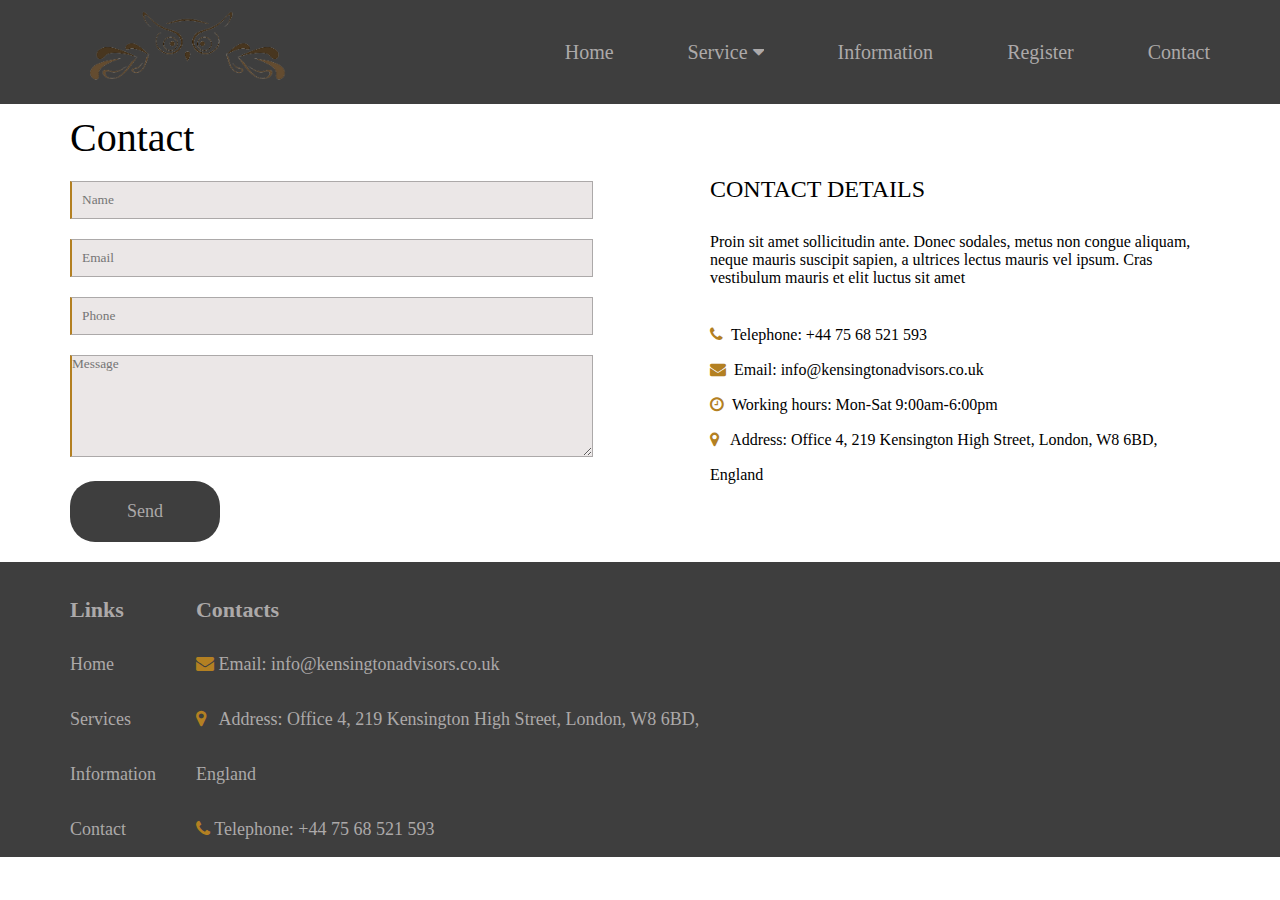
==== Contact.html @ 57a852e3 "register_sait" ====
<!DOCTYPE HTML>
<html lang="en"> 
<head>
<title>Register</title>
<meta http-equiv="Content-Type" content="text/html; charset=utf-8" content="IE=edge">
<meta name="viewport" content="width=device-width, initial-scale=1.0">
<meta charset="UTF-8">
<script src='https://code.jquery.com/jquery-2.2.4.min.js'></script>
<link rel="stylesheet" href="https://cdnjs.cloudflare.com/ajax/libs/font-awesome/4.7.0/css/font-awesome.min.css">
<link href="css/style.css" rel="stylesheet" type="text/css" media="all" />
<link rel="stylesheet" href="css/font-awesome.min.css">
    <link rel="stylesheet" href="css/font-awesome.css">
</head>
<body>
    <div class="wrapper">
        <header>
            <div class="header">
                <div class="container">
                    <div class="header_block">
                        <div class="header_log">
                            <img src="img/logo.png">
                        </div>
                        <div class="header_burger">
                            <span></span>
                        </div>
                        <div class="header_list">
                            <nav>
                                <ul class="list_of_links"> 
                                        <li><a href="index.html">Home</a></li>
                                        <li>
                                            <div class="dropdown">
                                                <a class="dropbtn">Service 
                                                    <i class="fa fa-caret-down"></i>
                                                    </a>
                                                    <div class="dropdown-content">
                                                    <a href="Service.html">Service 1</a>
                                                    <a href="#">Service 2</a>
                                                    <a href="#">Service 3</a>
                                            </div>
                                        </li>   
                                        <li><a href="#">Information</a></li>
                                        <li><a href="register.html">Register</a></li>
                                        <li><a href="Contact.html">Contact</a></li>
                                </ul>
                            </nav>
                        </div>
                    </div>
                </div>
            </div>
        </header>
        <section>  
            <div class="contact">
                <div class="container">
                    <div class="title_block">
                    <p>Contact</p>
                    </div>
                    <div class="contact_block">
                    
                        <div class="left_block">
                            <form class="form">
                                <input type="text" placeholder="Name" required maxlength="20">
                                <input type="email" placeholder="Email" required maxlength="20">
                                <input type="tel" placeholder="Phone" required maxlength="15">
                                <textarea class="text_area" placeholder="Message" maxlength="500"></textarea>
                                <button class="btn">Send</button>
                            </form>
                        </div>
                        <div class="right_block">
                            <p class="text_right1">Contact details</p>
                            <p class="text_right2">Proin sit amet sollicitudin ante. Donec sodales, metus non congue aliquam, neque mauris suscipit sapien, a ultrices lectus mauris vel ipsum. Cras vestibulum mauris et elit luctus sit amet</p>
                            <ul class="contact_right_block">
                                <li><i class="fa fa-phone"></i>&ensp;Telephone: +44 75 68 521 593 </li>
                                <li><i class="fa fa-envelope"></i>&ensp;Email: info@kensingtonadvisors.co.uk</li>
                                <li><i class="fa fa-clock-o"></i>&ensp;Working hours: Mon-Sat 9:00am-6:00pm</li>
                                <li><i class="fa fa-map-marker"></i>&ensp; Address: Office 4, 219 Kensington High Street, London, W8 6BD, England</li>
                            </ul>
                        </div>
                    </div>
                </div>
             </div>
        </section>
        <footer>
            <div class="footer">
                <div class="container">
                        <div class="footer_block">
                            <div class="footer_link_block">
                                <ul class="list_links">
                                    <p>Links</p>
                                    <li><a href="#">Home</a></li>
                                    <li><a href="Service.html">Services</a></li>
                                    <li><a href="#">Information</a></li>
                                    <li><a href="Contact.html">Contact</a></li>
                                </ul>
                            </div>
                            <div class="footer_contact_block">
                                <ul class="list_contact">
                                    <p>Contacts</p>
                                    <li><i class="fa fa-envelope"></i> Email:  info@kensingtonadvisors.co.uk</li>
                                    <li><i class="fa fa-map-marker"></i>&ensp; Address: Office 4, 219 Kensington High Street, London, W8 6BD, England</li>
                                    <li><i class="fa fa-phone"></i> Telephone: +44 75 68 521 593</li>
                                </ul>
                            </div>
                            <div>
                                <iframe src="https://www.google.com/maps/embed?pb=!1m18!1m12!1m3!1d155.2344681848138!2d-0.19697829836027983!3d51.49942769363598!2m3!1f0!2f0!3f0!3m2!1i1024!2i768!4f13.1!3m3!1m2!1s0x48760ff178cef14b%3A0xc7ee07e8a32818c6!2s219%20Kensington%20High%20St%2C%20London%20W8%206BD%2C%20UK!5e0!3m2!1sen!2sby!4v1627504602485!5m2!1sen!2sby" width="490" height="215"  style="border:0;" allowfullscreen="" loading="lazy"></iframe>
                            </div>
                        </div>
                 </div>
            </div>
        </footer>
    </div>
    <script  src="js/index.js"></script>   
</body>
</html>
---- css/style.css ----
* {
  padding: 0;
  margin: 0;
  list-style-type: none;
}

.header {
  background: #3e3e3e;
}

.container {
  max-width: 1140px;
  padding: 0 15px;
  margin: 0 auto;
}

.header_log img {
  width: 250px;
  height: 100px;
}

.header_block {
  display: -webkit-box;
  display: -ms-flexbox;
  display: flex;
  -webkit-box-align: center;
      -ms-flex-align: center;
          align-items: center;
  -webkit-box-pack: justify;
      -ms-flex-pack: justify;
          justify-content: space-between;
}

.list_of_links li {
  display: -webkit-inline-box;
  display: -ms-inline-flexbox;
  display: inline-flex;
  padding-left: 70px;
  -webkit-box-pack: justify;
      -ms-flex-pack: justify;
          justify-content: space-between;
  font-size: 20px;
}

.list_of_links a {
  text-decoration: none;
  list-style-type: none;
  color: #aca9a9;
}

.list_of_links a:hover {
  color: #b38022;
}

.dropdown {
  overflow: hidden;
}

.dropdown .dropbtn {
  border: none;
  background-color: inherit;
  margin: 0;
}

.dropdown-content {
  display: none;
  position: absolute;
  background-color: #3e3e3e;
  min-width: 160px;
  -webkit-box-shadow: 0px 8px 16px 0px rgba(0, 0, 0, 0.2);
          box-shadow: 0px 8px 16px 0px rgba(0, 0, 0, 0.2);
  z-index: 1;
}

.dropdown-content a {
  float: none;
  color: #aca9a9;
  padding: 12px 16px;
  text-decoration: none;
  display: block;
  text-align: left;
}

.dropdown-content a:hover {
  background-color: #3e3e3e;
  color: #b38022;
}

.dropdown:hover .dropdown-content {
  display: block;
}

@media only screen and (max-width: 1024px) {
  .slide {
    background-attachment: scroll;
    background-position: 0 0 !important;
  }
}

@media only screen and (min-width: 768px) and (max-width: 1023px) {
  .padding_slide1 {
    padding: 150px 0 30px;
  }
  .effects_1 {
    top: -73px;
  }
  #slide1 h1 {
    font-size: 60px;
  }
  #slide1 h2 {
    padding-bottom: 40px;
  }
}

@media only screen and (min-width: 480px) and (max-width: 767px) {
  #logo {
    text-align: center;
  }
  .padding_slide1 {
    padding: 155px 0 30px;
  }
  .effects_1 {
    display: none;
  }
  #slide1 h1 {
    font-size: 36px;
    line-height: 38px;
  }
  #slide1 h2 {
    padding: 40px 10px;
    margin: 0 0 10px 0;
    font-size: 16px;
    line-height: 20px;
  }
}

.slide {
  background-attachment: fixed;
  width: 100%;
  height: auto;
  position: relative;
  padding: 0;
}

.padding_slide1 {
  padding: 170px 0 80px 0;
}

#slide1 {
  background-color: #ffffff;
  background-image: url(../img/background.jpg);
  background-size: cover !important;
  text-align: center;
  background-position: 0 0 !important;
}

#slide1 h1 {
  position: relative;
  z-index: 100;
  margin: 0;
  padding: 33px 0;
  border-top: 1px solid #3e3e3e;
  border-bottom: 1px solid #3e3e3e;
  text-transform: uppercase;
  font-family: 'PT Sans';
  font-size: 88px;
  line-height: 86px;
  color: #3e3e3e;
  font-weight: 700;
}

#slide1 h2 {
  text-transform: uppercase;
  font-family: 'PT Sans';
  font-size: 23px;
  color: #3e3e3e;
  line-height: 25px;
  padding: 29px 40px 54px;
  font-weight: 400;
}

.effects {
  position: relative;
}

.effects_1 {
  background: url(../img/effect_1.png) no-repeat left top;
  position: absolute;
  top: -169px;
  left: -175px;
  width: 474px;
  height: 196px;
  z-index: 99;
}

.effect_2 {
  background: url(../img/effect_2.png) repeat left top;
}

.btn_first_reg {
  text-decoration: none;
  background: #3e3e3e;
  border: 3px solid #3e3e3e;
  color: #3e3e3e;
  padding: 20px;
  display: block;
  border-radius: 50px;
  margin: 0 auto;
  font-size: 30px;
}

.btn_first_reg a {
  text-decoration: none;
  color: #aca9a9;
}

.btn_first_reg:hover {
  background: none;
  border: 5px solid #3e3e3e;
}

.block_of_service {
  display: block;
  margin-top: 20px;
  margin-bottom: 20px;
}

.text_card1 {
  font-size: 46px;
  text-transform: uppercase;
  font-weight: bold;
}

.header_hr {
  width: 140px;
  margin: 20px 0 20px 0;
}

.text_card2 {
  font-size: 24px;
  width: 100%;
}

.service_card {
  padding-top: 40px;
  display: -ms-grid;
  display: grid;
  -ms-grid-columns: 1fr 1fr 1fr;
      grid-template-columns: 1fr 1fr 1fr;
  grid-column-gap: 20px;
}

.card {
  display: -ms-grid;
  display: grid;
  -ms-grid-columns: 1fr 1fr;
      grid-template-columns: 1fr 1fr;
  -webkit-box-pack: center;
      -ms-flex-pack: center;
          justify-content: center;
  -webkit-box-align: center;
      -ms-flex-align: center;
          align-items: center;
  line-height: 22px;
}

.circle {
  border: 5px solid #b38022;
  border-radius: 50%;
  -webkit-box-sizing: border-box;
          box-sizing: border-box;
  padding: 35px;
  margin: 0 auto;
  -webkit-box-pack: center;
      -ms-flex-pack: center;
          justify-content: center;
  -webkit-box-align: center;
      -ms-flex-align: center;
          align-items: center;
  text-align: center;
  background: #3e3e3e;
  -webkit-transition: 2s;
  transition: 2s;
}

.card i {
  font-size: 40px;
  color: #b38022;
  -webkit-transition: 1s;
  transition: 1s;
}

.card i:hover {
  -webkit-transform: perspective(300px) rotateZ(360deg);
          transform: perspective(300px) rotateZ(360deg);
}

.text1_in_card {
  font-size: 22px;
}

.text1_in_card:hover {
  color: #b38022;
}

.text2_in_card {
  font-size: 14px;
  font-family: none;
}

.card hr {
  margin: 20px 0 20px 0;
  width: 90%;
}

.list_links p {
  font-weight: bold;
  font-size: 22px;
}

.list_contact p {
  font-weight: bold;
  font-size: 22px;
}

.list_links a {
  text-decoration: none;
  color: #aca9a9;
}

.list_links a:hover {
  color: #b38022;
}

.list_contact i {
  color: #b38022;
}

.footer {
  background: #3e3e3e;
}

.footer_block {
  padding-top: 20px;
  line-height: 55px;
  display: -webkit-box;
  display: -ms-flexbox;
  display: flex;
  -webkit-box-align: center;
      -ms-flex-align: center;
          align-items: center;
  -webkit-box-pack: justify;
      -ms-flex-pack: justify;
          justify-content: space-between;
  -webkit-box-orient: horizontal;
  -webkit-box-direction: normal;
      -ms-flex-direction: row;
          flex-direction: row;
  font-size: 18px;
  color: #aca9a9;
}

.footer_contact_block {
  margin-left: 40px;
}

* {
  padding: 0;
  margin: 0;
  list-style-type: none;
  font-family: 'Times New Roman', Times, serif;
}

.header_log img {
  width: 250px;
  height: 100px;
}

.list_of_links li {
  display: -webkit-inline-box;
  display: -ms-inline-flexbox;
  display: inline-flex;
  padding-left: 70px;
  -webkit-box-pack: justify;
      -ms-flex-pack: justify;
          justify-content: space-between;
  font-size: 20px;
}

.list_of_links a {
  text-decoration: none;
  list-style-type: none;
  color: #aca9a9;
}

.list_of_links a:hover {
  color: #b38022;
}

.dropdown {
  overflow: hidden;
}

.dropdown .dropbtn {
  border: none;
  background-color: inherit;
  margin: 0;
}

.dropdown-content {
  display: none;
  position: absolute;
  background-color: #3e3e3e;
  min-width: 160px;
  -webkit-box-shadow: 0px 8px 16px 0px rgba(0, 0, 0, 0.2);
          box-shadow: 0px 8px 16px 0px rgba(0, 0, 0, 0.2);
  z-index: 1;
}

.dropdown-content a {
  float: none;
  color: #aca9a9;
  padding: 12px 16px;
  text-decoration: none;
  display: block;
  text-align: left;
}

.dropdown-content a:hover {
  background-color: #3e3e3e;
  color: #b38022;
}

.dropdown:hover .dropdown-content {
  display: block;
}

.list_links p {
  font-weight: bold;
  font-size: 22px;
}

.list_contact p {
  font-weight: bold;
  font-size: 22px;
}

.list_links a {
  text-decoration: none;
  color: #aca9a9;
}

.list_links a:hover {
  color: #b38022;
}

.list_contact i {
  color: #b38022;
}

.title_info {
  font-size: 40px;
  text-align: center;
  margin: 40px 0 40px 0;
}

.service_block {
  -webkit-box-pack: center;
      -ms-flex-pack: center;
          justify-content: center;
  -ms-flex-item-align: center;
      -ms-grid-row-align: center;
      align-self: center;
  padding: 15px;
  border: 2px solid #3e3e3e;
  border-radius: 45px;
}

.text1 {
  font-size: 28px;
  font-weight: bold;
  color: #3e3e3e;
}

.text1:hover {
  color: #b38022;
}

.text2 {
  font-size: 20px;
  margin-top: 30px;
}

.spoiler-title {
  cursor: pointer;
}

.spoiler-titles {
  cursor: pointer;
}

.spoiler-body {
  display: none;
  margin-top: 30px;
}

.txt1 {
  font-size: 36px;
  color: #3e3e3e;
  font-weight: bold;
}

.txt2 {
  font-size: 30px;
  color: cornflowerblue;
  margin-top: 20px;
}

.add_block, .add_block1, .add_block2, .add_block3, .add_block4, .add_block5, .add_block6, .add_block7, .add_block8 {
  display: -ms-grid;
  display: grid;
  -ms-grid-columns: 1fr 1fr 1fr 1fr;
      grid-template-columns: 1fr 1fr 1fr 1fr;
  -webkit-box-pack: center;
      -ms-flex-pack: center;
          justify-content: center;
  -webkit-box-align: baseline;
      -ms-flex-align: baseline;
          align-items: baseline;
}

.txt3 {
  font-size: 20px;
  margin-top: 20px;
}

.add_block i {
  color: #b38022;
  font-size: 22px;
}

.add_block1 i {
  color: #b38022;
  font-size: 22px;
}

.add_block1 i, .add_block2 i, .add_block3 i, .add_block4 i, .add_block5 i, .add_block6 i, .add_block7 i, .add_block8 i {
  color: #b38022;
  font-size: 22px;
}

.txt4, .txt5, .txt6, .txt7, .txt8, .txt9, .txt10, .txt11, .txt12, .txt13, .txt14, .txt15, .txt16, .txt17, .txt18, .txt19, .txt20 {
  font-size: 20px;
}

.btn_inside {
  border-radius: 10px;
  border: none;
  padding: 10px 10px 14px 10px;
  color: #111;
  border-radius: 10px;
  font-size: 1.2em;
  font-weight: 200;
  -webkit-transition: all 0.2s;
  transition: all 0.2s;
  margin: 5px;
  border-bottom: 0px solid #eee;
  cursor: pointer;
}

.btn_inside:active {
  -webkit-transform: scaleX(0.9) translateY(4px);
          transform: scaleX(0.9) translateY(4px);
}

.btn_inside {
  background: #b38022;
}

.btn_inside:not(:active) {
  -webkit-box-shadow: 0 -4px 0 rgba(0, 0, 0, 0.18) inset;
          box-shadow: 0 -4px 0 rgba(0, 0, 0, 0.18) inset;
}

.btn_add {
  border-radius: 10px;
  border: none;
  width: 150px;
  padding: 10px 10px 14px 10px;
  color: #111;
  border-radius: 10px;
  font-size: 1.2em;
  font-weight: 200;
  -webkit-transition: all 0.2s;
  transition: all 0.2s;
  margin: 5px;
  border-bottom: 0px solid #eee;
  cursor: pointer;
}

.btn_add:active {
  -webkit-transform: scaleX(0.9) translateY(4px);
          transform: scaleX(0.9) translateY(4px);
}

.btn_add {
  background: #b38022;
}

.btn_add:not(:active) {
  -webkit-box-shadow: 0 -4px 0 rgba(0, 0, 0, 0.5) inset;
          box-shadow: 0 -4px 0 rgba(0, 0, 0, 0.5) inset;
}

.btn_add:hover {
  background: #e29c19;
}

.btn_inside:hover {
  background: #e29c19;
}

.tooltip {
  position: relative;
  display: inline-block;
}

.tooltip .tooltiptext {
  visibility: hidden;
  width: 300px;
  background-color: black;
  color: #fff;
  text-align: center;
  border-radius: 6px;
  padding: 10px;
  position: absolute;
  z-index: 1;
  font-size: 14px;
  bottom: 145%;
  left: 50%;
  margin-left: -60px;
}

.tooltip:hover .tooltiptext {
  visibility: visible;
}

.form_of_pay {
  border: 1px solid #3e3e3e;
  margin: 0 auto;
}

.title_form_of_pay {
  padding: 20px;
  color: #fff;
  font-size: 40px;
  background: #3e3e3e;
}

.total_box {
  background: rgba(38, 108, 171, 0.23);
}

.hb1, .hb2 {
  color: #000;
  font-weight: bold;
}

.header_box {
  display: -webkit-inline-box;
  display: -ms-inline-flexbox;
  display: inline-flex;
  padding: 20px;
  font-size: 20px;
}

.hb2 {
  padding-left: 250px;
}

.hb3 {
  padding-left: 40px;
}

.hb1 {
  text-align: left;
}

.hb4 {
  padding-left: 240px;
}

.hb5 {
  padding-left: 265px;
}

.hb6 {
  padding-left: 250px;
  font-size: 20px;
  font-weight: bold;
}

.txtbx {
  font-size: 20px;
  font-weight: bold;
}

.service_box {
  display: inline-block;
  padding: 20px;
  font-size: 17px;
}

.orient {
  display: -webkit-inline-box;
  display: -ms-inline-flexbox;
  display: inline-flex;
}

.service_subtotal {
  display: -webkit-inline-box;
  display: -ms-inline-flexbox;
  display: inline-flex;
  padding: 20px;
  font-size: 17px;
}

.service_vat {
  display: -webkit-inline-box;
  display: -ms-inline-flexbox;
  display: inline-flex;
  padding: 20px;
  font-size: 17px;
}

.service_total {
  display: -webkit-inline-box;
  display: -ms-inline-flexbox;
  display: inline-flex;
  padding: 20px;
  font-size: 17px;
}

.hr1 {
  border: 1px solid #fff;
}

.dividing_block {
  display: -ms-grid;
  display: grid;
  -ms-grid-columns: 1fr 1fr;
      grid-template-columns: 1fr 1fr;
  -webkit-box-pack: justify;
      -ms-flex-pack: justify;
          justify-content: space-between;
  grid-column-gap: 15px;
}

.hr {
  width: 700px;
}

.btn2 {
  width: 90%;
  margin-left: 20px;
}

.coupon {
  padding: 20px;
}

.coupon p {
  font-size: 20px;
  font-weight: bold;
}

.coupon input {
  width: 94%;
  padding: 10px;
}

.spoiler-bodys {
  display: none;
  margin-top: 30px;
}

* {
  padding: 0;
  margin: 0;
  list-style-type: none;
}

.header_log img {
  width: 250px;
  height: 100px;
}

.list_of_links li {
  display: -webkit-inline-box;
  display: -ms-inline-flexbox;
  display: inline-flex;
  padding-left: 70px;
  -webkit-box-pack: justify;
      -ms-flex-pack: justify;
          justify-content: space-between;
  font-size: 20px;
}

.list_of_links a {
  text-decoration: none;
  list-style-type: none;
  color: #aca9a9;
}

.list_of_links a:hover {
  color: #b38022;
}

.dropdown {
  overflow: hidden;
}

.dropdown .dropbtn {
  border: none;
  background-color: inherit;
  margin: 0;
}

.dropdown-content {
  display: none;
  position: absolute;
  background-color: #3e3e3e;
  min-width: 160px;
  -webkit-box-shadow: 0px 8px 16px 0px rgba(0, 0, 0, 0.2);
          box-shadow: 0px 8px 16px 0px rgba(0, 0, 0, 0.2);
  z-index: 1;
}

.dropdown-content a {
  float: none;
  color: #aca9a9;
  padding: 12px 16px;
  text-decoration: none;
  display: block;
  text-align: left;
}

.dropdown-content a:hover {
  background-color: #3e3e3e;
  color: #b38022;
}

.dropdown:hover .dropdown-content {
  display: block;
}

.list_links p {
  font-weight: bold;
  font-size: 22px;
}

.list_contact p {
  font-weight: bold;
  font-size: 22px;
}

.list_links a {
  text-decoration: none;
  color: #aca9a9;
}

.list_links a:hover {
  color: #b38022;
}

.list_contact i {
  color: #b38022;
}

.title_block {
  font-size: 40px;
}

.contact {
  margin-top: 10px;
}

.contact_block {
  display: -ms-grid;
  display: grid;
  -ms-grid-columns: 640px 500px;
      grid-template-columns: 640px 500px;
  margin-bottom: 20px;
}

.form {
  display: block;
}

.form input {
  width: 500px;
  padding: 10px;
  margin-top: 20px;
  border: 1px solid #aca9a9;
  background: #ebe7e7;
  border-left: 2px solid #b38022;
}

.text_area {
  border: 1px solid #aca9a9;
  background: #ebe7e7;
  border-left: 2px solid #b38022;
  margin-top: 20px;
  height: 100px;
  width: 520px;
}

.btn {
  padding: 20px;
  width: 150px;
  margin-top: 20px;
  border-radius: 25px;
  border: none;
  background: #3e3e3e;
  color: #aca9a9;
  font-size: 18px;
}

.btn:hover {
  color: #3e3e3e;
  background: #aca9a9;
  cursor: pointer;
}

.right_block {
  margin-top: 15px;
}

.text_right1 {
  font-size: 24px;
  text-transform: uppercase;
  margin-bottom: 30px;
}

.text_right2 {
  margin-bottom: 30px;
}

.contact_right_block {
  line-height: 35px;
}

.contact_right_block i {
  color: #b38022;
}

* {
  margin: 0;
  padding: 0;
}

.register_director {
  display: -webkit-box;
  display: -ms-flexbox;
  display: flex;
  padding-left: 20px;
}

.register_director .register_form {
  display: -webkit-box;
  display: -ms-flexbox;
  display: flex;
  -webkit-box-orient: vertical;
  -webkit-box-direction: normal;
      -ms-flex-direction: column;
          flex-direction: column;
  margin-right: 50px;
  margin-top: 20px;
  border: 1px solid #000;
  padding: 20px;
}

.register_director .register_form p {
  margin-bottom: 12px;
  font-size: 20px;
  border-bottom: 1px solid #000;
}

.register_director .register_form label {
  font-size: 18px;
  margin-bottom: 12px;
}

.register_director .register_form input {
  margin-bottom: 12px;
  height: 30px;
  width: 400px;
  font-size: 16px;
}

.register_director .register_form .choosee_shareholder {
  width: 400px;
}

.register_director .register_form .choosee_shareholder legend {
  margin-bottom: 10px;
  font-size: 22px;
}

.register_director .register_form .choosee_shareholder input {
  width: 100px;
  margin-bottom: 0px;
  height: auto;
}

.register_director .register_form .choosee_shareholder label {
  width: 100px;
  margin-bottom: 0px;
  height: auto;
}

.register_director .form_shareholder_individ {
  display: none;
}

.register_director .form_shareholder_individ .block_individ {
  display: -webkit-box;
  display: -ms-flexbox;
  display: flex;
  -webkit-box-orient: vertical;
  -webkit-box-direction: normal;
      -ms-flex-direction: column;
          flex-direction: column;
}

.register_director .form_shareholder_individ label {
  font-size: 18px;
  margin-bottom: 12px;
}

.register_director .form_shareholder_individ input {
  margin-bottom: 12px;
  height: 30px;
  width: 400px;
  font-size: 16px;
}

.register_director .form_shareholder_individ1 {
  display: none;
}

.register_director .form_shareholder_individ1 .block_individ1 {
  display: -webkit-box;
  display: -ms-flexbox;
  display: flex;
  -webkit-box-orient: vertical;
  -webkit-box-direction: normal;
      -ms-flex-direction: column;
          flex-direction: column;
}

.register_director .form_shareholder_individ1 label {
  font-size: 18px;
  margin-bottom: 12px;
}

.register_director .form_shareholder_individ1 input {
  margin-bottom: 12px;
  height: 30px;
  width: 400px;
  font-size: 16px;
}

.register_director .form_shareholder_company {
  display: none;
}

.register_director .form_shareholder_company .block_company {
  display: -webkit-box;
  display: -ms-flexbox;
  display: flex;
  -webkit-box-orient: vertical;
  -webkit-box-direction: normal;
      -ms-flex-direction: column;
          flex-direction: column;
}

.register_director .form_shareholder_company label {
  font-size: 18px;
  margin-bottom: 12px;
}

.register_director .form_shareholder_company input {
  margin-bottom: 12px;
  height: 30px;
  width: 400px;
  font-size: 16px;
}

.register_shareholder {
  display: -webkit-box;
  display: -ms-flexbox;
  display: flex;
  padding-left: 20px;
}

.register_shareholder .form_shareholder_individ {
  display: none;
}

.register_shareholder .form_shareholder_individ .block_individ {
  display: -webkit-box;
  display: -ms-flexbox;
  display: flex;
  -webkit-box-orient: vertical;
  -webkit-box-direction: normal;
      -ms-flex-direction: column;
          flex-direction: column;
}

.register_shareholder .form_shareholder_individ label {
  font-size: 18px;
  margin-bottom: 12px;
}

.register_shareholder .form_shareholder_individ input {
  margin-bottom: 12px;
  height: 30px;
  width: 400px;
  font-size: 16px;
}

.register_shareholder .form_shareholder_company {
  display: none;
}

.register_shareholder .form_shareholder_company .block_company {
  display: -webkit-box;
  display: -ms-flexbox;
  display: flex;
  -webkit-box-orient: vertical;
  -webkit-box-direction: normal;
      -ms-flex-direction: column;
          flex-direction: column;
}

.register_shareholder .form_shareholder_company label {
  font-size: 18px;
  margin-bottom: 12px;
}

.register_shareholder .form_shareholder_company input {
  margin-bottom: 12px;
  height: 30px;
  width: 400px;
  font-size: 16px;
}

.register_shareholder .form_register_shareholder {
  display: -webkit-box;
  display: -ms-flexbox;
  display: flex;
  width: 406px;
  -webkit-box-orient: vertical;
  -webkit-box-direction: normal;
      -ms-flex-direction: column;
          flex-direction: column;
  margin-right: 50px;
  margin-top: 20px;
  border: 1px solid #000;
  padding: 20px;
}

.register_shareholder .form_register_shareholder legend {
  border-bottom: 1px solid #000;
  font-size: 20px;
  margin-bottom: 24px;
}

.register_shareholder .form_register_shareholder .radio_block {
  display: -ms-grid;
  display: grid;
  -ms-grid-columns: 70px 70px;
      grid-template-columns: 70px 70px;
}

.register_shareholder .form_register_shareholder .radio_block .radio_label {
  display: -webkit-box;
  display: -ms-flexbox;
  display: flex;
  -webkit-box-orient: vertical;
  -webkit-box-direction: normal;
      -ms-flex-direction: column;
          flex-direction: column;
}

.register_shareholder .form_register_shareholder .radio_block .radio_label label {
  margin-bottom: 12px;
  font-size: 18px;
}

.register_shareholder .form_register_shareholder .radio_block .radio_radio {
  display: -webkit-box;
  display: -ms-flexbox;
  display: flex;
  -webkit-box-orient: vertical;
  -webkit-box-direction: normal;
      -ms-flex-direction: column;
          flex-direction: column;
  margin-left: 20px;
  margin-top: 2px;
}

.register_shareholder .form_register_shareholder .radio_block .radio_radio input {
  margin-bottom: 26px;
}

.register_company {
  display: -webkit-box;
  display: -ms-flexbox;
  display: flex;
  -webkit-box-orient: vertical;
  -webkit-box-direction: normal;
      -ms-flex-direction: column;
          flex-direction: column;
  -webkit-box-align: center;
      -ms-flex-align: center;
          align-items: center;
  -ms-flex-item-align: center;
      align-self: center;
  margin: 0 auto;
  width: 910px;
}

.register_company .register_company_block .header_title {
  font-size: 30px;
  font-weight: bold;
  margin-top: 12px;
  margin-bottom: 36px;
  -webkit-box-pack: left;
      -ms-flex-pack: left;
          justify-content: left;
  text-align: left;
}

.register_company .register_company_block p {
  font-size: 18px;
  margin-bottom: 24px;
  font-weight: 400;
}

.register_company .register_company_block .list_block1 {
  margin-bottom: 24px;
  margin-top: 24px;
}

.register_company .register_company_block .list_block1 li {
  margin-bottom: 12px;
  list-style-type: disc;
  margin-left: 15px;
  font-size: 18px;
}

.register_company .register_company_block .block_info {
  border-left: 5px solid #000;
  height: 50px;
  -webkit-box-pack: center;
      -ms-flex-pack: center;
          justify-content: center;
  -ms-flex-item-align: center;
      -ms-grid-row-align: center;
      align-self: center;
  -webkit-box-align: center;
      -ms-flex-align: center;
          align-items: center;
  margin-bottom: 24px;
}

.register_company .register_company_block .block_info .text_info {
  font-size: 18px;
  padding-top: 15px;
  padding-left: 12px;
}

.register_company .register_company_block .list_block2 {
  margin-bottom: 24px;
}

.register_company .register_company_block .list_block2 li {
  margin-left: 15px;
  font-size: 18px;
  margin-bottom: 12px;
  list-style-type: disc;
}

.register_company .register_company_block .under_button {
  margin-top: 30px;
}

.register_company .register_company_block .button_register {
  width: 193px;
  font-size: 20px;
  padding: 15px;
  color: #fff;
  border: none;
  text-decoration: none;
  background: -webkit-gradient(linear, left top, left bottom, from(#A23228), to(#942A21));
  background: linear-gradient(180deg, #A23228 0%, #942A21 100%);
  -webkit-box-shadow: 3px 3px 0px #761D15;
          box-shadow: 3px 3px 0px #761D15;
  margin-bottom: 24px;
}

.register_company .register_company_block .button_register:hover {
  -webkit-box-shadow: none;
          box-shadow: none;
  cursor: pointer;
  background: #761D15;
}

.register_company .register_company_block .header_title_second {
  font-size: 30px;
  font-weight: bold;
  margin-bottom: 24px;
  margin-top: 24px;
}

.register_company .register_company_block .list_block3 {
  margin-bottom: 24px;
}

.register_company .register_company_block .list_block3 li {
  margin-left: 15px;
  font-size: 18px;
  margin-bottom: 12px;
  list-style-type: disc;
  border-bottom: 1px solid #761D15;
  width: -webkit-fit-content;
  width: -moz-fit-content;
  width: fit-content;
}

.register_company .register_company_block .header_title_third {
  font-size: 30px;
  font-weight: bold;
  margin-bottom: 24px;
  margin-top: 24px;
}

.wrap_register_block {
  display: -ms-grid;
  display: grid;
  -ms-grid-columns: 1fr 1fr;
      grid-template-columns: 1fr 1fr;
}

.register_company_quest {
  display: -webkit-box;
  display: -ms-flexbox;
  display: flex;
  -webkit-box-orient: vertical;
  -webkit-box-direction: normal;
      -ms-flex-direction: column;
          flex-direction: column;
  margin: 0 auto;
  width: 910px;
}

.register_company_quest .wrap_register_company .register_button_question {
  width: 183px;
  padding: 15px;
  text-align: center;
  background: -webkit-gradient(linear, left top, left bottom, from(#A23228), to(#942A21));
  background: linear-gradient(180deg, #A23228 0%, #942A21 100%);
  -webkit-box-shadow: 3px 3px 0px #761D15;
          box-shadow: 3px 3px 0px #761D15;
}

.register_company_quest .wrap_register_company .register_button_question a {
  color: #fff;
  font-size: 24px;
  margin: 0 auto;
  text-decoration: none;
}

.register_company_quest .wrap_register_company .register_button_question:hover {
  -webkit-box-shadow: none;
          box-shadow: none;
  background: #761D15;
  cursor: pointer;
}

.register_company_quest .wrap_register_company .navigate_header {
  margin-top: 60px;
  margin-bottom: 40px;
}

.register_company_quest .wrap_register_company .navigate_header a {
  text-decoration: none;
  list-style-type: armenian;
  color: #000;
  font-size: 24px;
  border-bottom: 1px solid #000;
}

.register_company_quest .wrap_register_company .question_block_registr .title_text {
  font-size: 30px;
  font-weight: bold;
  margin-bottom: 36px;
}

.register_company_quest .wrap_register_company .question_block_registr .change_quest_reg {
  display: -webkit-box;
  display: -ms-flexbox;
  display: flex;
  -webkit-box-orient: vertical;
  -webkit-box-direction: normal;
      -ms-flex-direction: column;
          flex-direction: column;
}

.register_company_quest .wrap_register_company .question_block_registr .change_quest_reg .radio_question {
  display: -webkit-box;
  display: -ms-flexbox;
  display: flex;
  margin-right: 40px;
}

.register_company_quest .wrap_register_company .question_block_registr .change_quest_reg .radio_question .radio_btn_quest {
  display: -webkit-box;
  display: -ms-flexbox;
  display: flex;
}

.register_company_quest .wrap_register_company .question_block_registr .change_quest_reg .radio_question .custom-radio {
  z-index: -1;
  opacity: 0;
  display: none;
}

.register_company_quest .wrap_register_company .question_block_registr .change_quest_reg .radio_question .custom-radio + label {
  display: -webkit-inline-box;
  display: -ms-inline-flexbox;
  display: inline-flex;
  line-height: 40px;
  -webkit-user-select: none;
     -moz-user-select: none;
      -ms-user-select: none;
          user-select: none;
}

.register_company_quest .wrap_register_company .question_block_registr .change_quest_reg .radio_question .custom-radio + label::before {
  content: '';
  margin-bottom: 36px;
  width: 40px;
  height: 40px;
  -ms-flex-negative: 0;
      flex-shrink: 0;
  -webkit-box-flex: 0;
      -ms-flex-positive: 0;
          flex-grow: 0;
  border: 1px solid #adb5bd;
  border-radius: 50%;
  margin-right: 20px;
  background-repeat: no-repeat;
  background-position: center center;
  background-size: 80% 80%;
}

.register_company_quest .wrap_register_company .question_block_registr .change_quest_reg .radio_question .label {
  font-size: 24px;
}

.register_company_quest .wrap_register_company .question_block_registr .change_quest_reg .radio_question .custom-radio:not(:disabled):not(:checked) + label:hover::before {
  border-color: #b3d7ff;
}

.register_company_quest .wrap_register_company .question_block_registr .change_quest_reg .radio_question .custom-radio:not(:disabled):active + label::before {
  background-color: #b3d7ff;
  border-color: #b3d7ff;
}

.register_company_quest .wrap_register_company .question_block_registr .change_quest_reg .radio_question .custom-radio:focus + label::before {
  -webkit-box-shadow: 0 0 0 0.2rem rgba(0, 123, 255, 0.25);
          box-shadow: 0 0 0 0.2rem rgba(0, 123, 255, 0.25);
}

.register_company_quest .wrap_register_company .question_block_registr .change_quest_reg .radio_question .custom-radio:focus:not(:checked) + label::before {
  border-color: #80bdff;
}

.register_company_quest .wrap_register_company .question_block_registr .change_quest_reg .radio_question .custom-radio:checked + label::before {
  border-color: #0b76ef;
  background-color: #0b76ef;
  background-image: url("data:image/svg+xml,%3csvg xmlns='http://www.w3.org/2000/svg' viewBox='-4 -4 8 8'%3e%3ccircle r='3' fill='%23fff'/%3e%3c/svg%3e");
}

.register_company_quest .wrap_register_company .question_block_registr .change_quest_reg .radio_question .custom-radio:disabled + label::before {
  background-color: #e9ecef;
}

.register_company_quest .wrap_register_company .question_block_registr .change_quest_reg .text_radio {
  display: -webkit-box;
  display: -ms-flexbox;
  display: flex;
  margin-top: 5px;
}

.register_company_quest .wrap_register_company .question_block_registr .change_quest_reg .text_radio p {
  margin-bottom: 52px;
  font-size: 22px;
}

.register_company_quest .wrap_register_company .question_block_registr .change_quest_reg .text_radio .custom-radio {
  z-index: -1;
  opacity: 0;
  display: none;
}

.register_company_quest .wrap_register_company .question_block_registr .change_quest_reg .text_radio .custom-radio + label {
  display: -webkit-inline-box;
  display: -ms-inline-flexbox;
  display: inline-flex;
  line-height: 40px;
  -webkit-user-select: none;
     -moz-user-select: none;
      -ms-user-select: none;
          user-select: none;
}

.register_company_quest .wrap_register_company .question_block_registr .change_quest_reg .text_radio .label {
  font-size: 24px;
}

.register_company_quest .wrap_register_company .question_block_registr .change_quest_reg .text_radio .custom-radio + label::before {
  content: '';
  margin-bottom: 36px;
  width: 40px;
  height: 40px;
  -ms-flex-negative: 0;
      flex-shrink: 0;
  -webkit-box-flex: 0;
      -ms-flex-positive: 0;
          flex-grow: 0;
  border: 1px solid #adb5bd;
  border-radius: 50%;
  margin-right: 20px;
  background-repeat: no-repeat;
  background-position: center center;
  background-size: 50% 50%;
}

.register_company_quest .wrap_register_company .question_block_registr .change_quest_reg .text_radio .custom-radio:not(:disabled):not(:checked) + label:hover::before {
  border-color: #b3d7ff;
}

.register_company_quest .wrap_register_company .question_block_registr .change_quest_reg .text_radio .custom-radio:not(:disabled):active + label::before {
  background-color: #b3d7ff;
  border-color: #b3d7ff;
}

.register_company_quest .wrap_register_company .question_block_registr .change_quest_reg .text_radio .custom-radio:focus + label::before {
  -webkit-box-shadow: 0 0 0 0.2rem rgba(0, 123, 255, 0.25);
          box-shadow: 0 0 0 0.2rem rgba(0, 123, 255, 0.25);
}

.register_company_quest .wrap_register_company .question_block_registr .change_quest_reg .text_radio .custom-radio:focus:not(:checked) + label::before {
  border-color: #80bdff;
}

.register_company_quest .wrap_register_company .question_block_registr .change_quest_reg .text_radio .custom-radio:checked + label::before {
  border-color: #0b76ef;
  background-color: #0b76ef;
  background-image: url("data:image/svg+xml,%3csvg xmlns='http://www.w3.org/2000/svg' viewBox='-4 -4 8 8'%3e%3ccircle r='3' fill='%23fff'/%3e%3c/svg%3e");
}

.register_company_quest .wrap_register_company .question_block_registr .change_quest_reg .text_radio .custom-radio:disabled + label::before {
  background-color: #e9ecef;
}
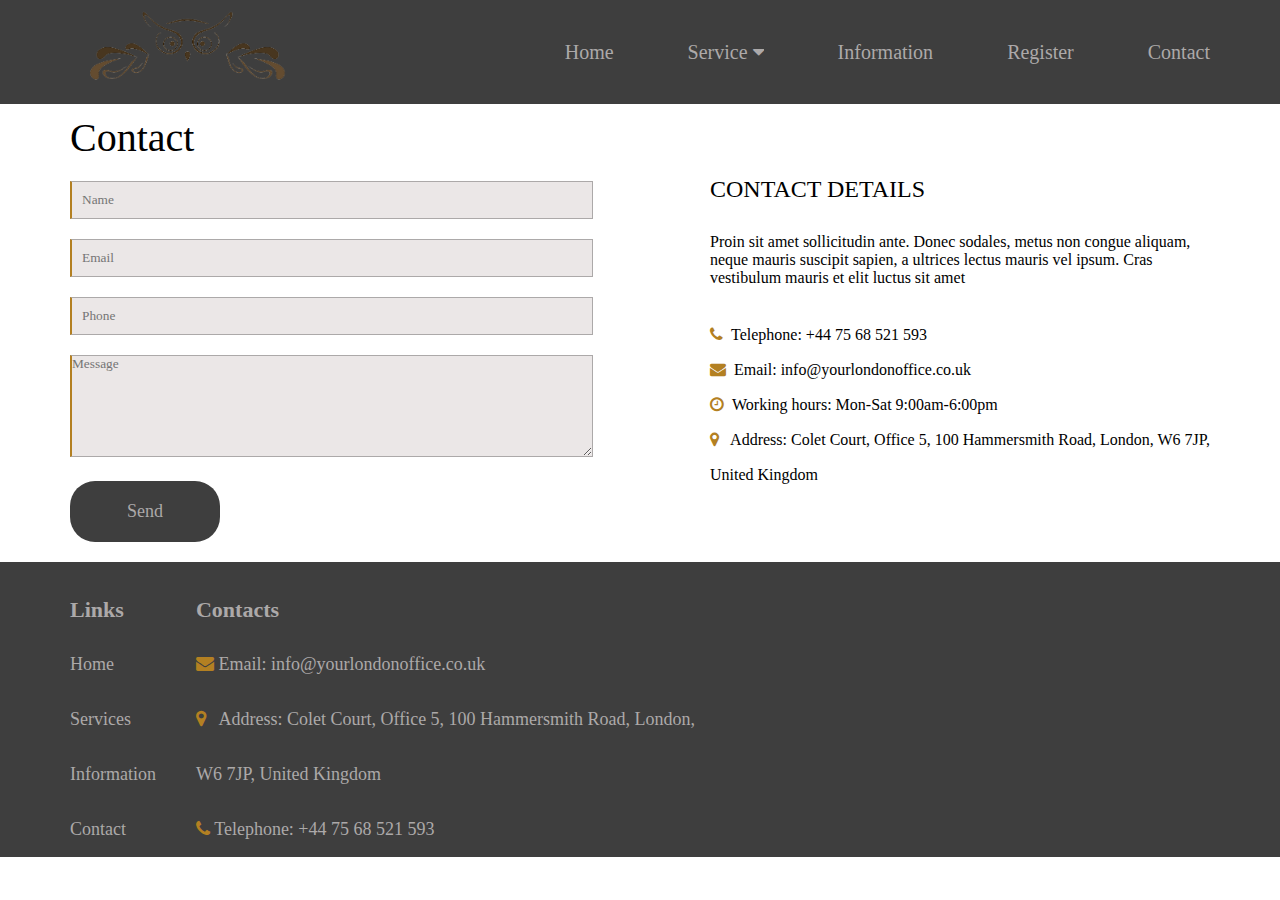
==== commit a37af144: "register" ====
--- a/Contact.html
+++ b/Contact.html
@@ -1,7 +1,7 @@
 <!DOCTYPE HTML>
 <html lang="en"> 
 <head>
-<title>Register</title>
+<title>Your London Office Ltd</title>
 <meta http-equiv="Content-Type" content="text/html; charset=utf-8" content="IE=edge">
 <meta name="viewport" content="width=device-width, initial-scale=1.0">
 <meta charset="UTF-8">
@@ -70,9 +70,9 @@
                             <p class="text_right2">Proin sit amet sollicitudin ante. Donec sodales, metus non congue aliquam, neque mauris suscipit sapien, a ultrices lectus mauris vel ipsum. Cras vestibulum mauris et elit luctus sit amet</p>
                             <ul class="contact_right_block">
                                 <li><i class="fa fa-phone"></i>&ensp;Telephone: +44 75 68 521 593 </li>
-                                <li><i class="fa fa-envelope"></i>&ensp;Email: info@kensingtonadvisors.co.uk</li>
+                                <li><i class="fa fa-envelope"></i>&ensp;Email: info@yourlondonoffice.co.uk</li>
                                 <li><i class="fa fa-clock-o"></i>&ensp;Working hours: Mon-Sat 9:00am-6:00pm</li>
-                                <li><i class="fa fa-map-marker"></i>&ensp; Address: Office 4, 219 Kensington High Street, London, W8 6BD, England</li>
+                                <li><i class="fa fa-map-marker"></i>&ensp; Address:  Colet Court, Office 5, 100 Hammersmith Road, London, W6 7JP, United Kingdom</li>
                             </ul>
                         </div>
                     </div>
@@ -95,8 +95,8 @@
                             <div class="footer_contact_block">
                                 <ul class="list_contact">
                                     <p>Contacts</p>
-                                    <li><i class="fa fa-envelope"></i> Email:  info@kensingtonadvisors.co.uk</li>
-                                    <li><i class="fa fa-map-marker"></i>&ensp; Address: Office 4, 219 Kensington High Street, London, W8 6BD, England</li>
+                                    <li><i class="fa fa-envelope"></i> Email:  info@yourlondonoffice.co.uk</li>
+                                    <li><i class="fa fa-map-marker"></i>&ensp; Address: Colet Court, Office 5, 100 Hammersmith Road, London, W6 7JP, United Kingdom</li>
                                     <li><i class="fa fa-phone"></i> Telephone: +44 75 68 521 593</li>
                                 </ul>
                             </div>
--- a/css/style.css
+++ b/css/style.css
@@ -1,3 +1,4 @@
+@charset "UTF-8";
 * {
   padding: 0;
   margin: 0;
@@ -140,6 +141,7 @@
   height: auto;
   position: relative;
   padding: 0;
+  margin-bottom: 50px;
 }
 
 .padding_slide1 {
@@ -219,123 +221,6 @@
   border: 5px solid #3e3e3e;
 }
 
-.block_of_service {
-  display: block;
-  margin-top: 20px;
-  margin-bottom: 20px;
-}
-
-.text_card1 {
-  font-size: 46px;
-  text-transform: uppercase;
-  font-weight: bold;
-}
-
-.header_hr {
-  width: 140px;
-  margin: 20px 0 20px 0;
-}
-
-.text_card2 {
-  font-size: 24px;
-  width: 100%;
-}
-
-.service_card {
-  padding-top: 40px;
-  display: -ms-grid;
-  display: grid;
-  -ms-grid-columns: 1fr 1fr 1fr;
-      grid-template-columns: 1fr 1fr 1fr;
-  grid-column-gap: 20px;
-}
-
-.card {
-  display: -ms-grid;
-  display: grid;
-  -ms-grid-columns: 1fr 1fr;
-      grid-template-columns: 1fr 1fr;
-  -webkit-box-pack: center;
-      -ms-flex-pack: center;
-          justify-content: center;
-  -webkit-box-align: center;
-      -ms-flex-align: center;
-          align-items: center;
-  line-height: 22px;
-}
-
-.circle {
-  border: 5px solid #b38022;
-  border-radius: 50%;
-  -webkit-box-sizing: border-box;
-          box-sizing: border-box;
-  padding: 35px;
-  margin: 0 auto;
-  -webkit-box-pack: center;
-      -ms-flex-pack: center;
-          justify-content: center;
-  -webkit-box-align: center;
-      -ms-flex-align: center;
-          align-items: center;
-  text-align: center;
-  background: #3e3e3e;
-  -webkit-transition: 2s;
-  transition: 2s;
-}
-
-.card i {
-  font-size: 40px;
-  color: #b38022;
-  -webkit-transition: 1s;
-  transition: 1s;
-}
-
-.card i:hover {
-  -webkit-transform: perspective(300px) rotateZ(360deg);
-          transform: perspective(300px) rotateZ(360deg);
-}
-
-.text1_in_card {
-  font-size: 22px;
-}
-
-.text1_in_card:hover {
-  color: #b38022;
-}
-
-.text2_in_card {
-  font-size: 14px;
-  font-family: none;
-}
-
-.card hr {
-  margin: 20px 0 20px 0;
-  width: 90%;
-}
-
-.list_links p {
-  font-weight: bold;
-  font-size: 22px;
-}
-
-.list_contact p {
-  font-weight: bold;
-  font-size: 22px;
-}
-
-.list_links a {
-  text-decoration: none;
-  color: #aca9a9;
-}
-
-.list_links a:hover {
-  color: #b38022;
-}
-
-.list_contact i {
-  color: #b38022;
-}
-
 .footer {
   background: #3e3e3e;
 }
@@ -364,6 +249,51 @@
   margin-left: 40px;
 }
 
+.block_of_card {
+  display: -ms-grid;
+  display: grid;
+  -ms-grid-columns: 1fr 1fr 1fr;
+      grid-template-columns: 1fr 1fr 1fr;
+  grid-column-gap: 50px;
+}
+
+.block_of_card .card {
+  margin-bottom: 20px;
+}
+
+.block_of_card .card .text_of_card {
+  text-align: center;
+}
+
+.block_of_card .card .text_of_card p {
+  margin-bottom: 10px;
+}
+
+.block_of_card .card .button_card {
+  width: 120px;
+  padding: 5px;
+  border-radius: 5%;
+  background: #3e3e3e;
+  color: #ffffff;
+  border: none;
+}
+
+.block_of_card .card .button_card a {
+  text-decoration: none;
+  color: #ffffff;
+}
+
+.block_of_card .card .button_card:hover {
+  background: #aca9a9;
+  -webkit-box-shadow: 0 3px 5px #3e3e3e;
+          box-shadow: 0 3px 5px #3e3e3e;
+}
+
+.block_of_card .card img {
+  width: 100%;
+  margin-bottom: 10px;
+}
+
 * {
   padding: 0;
   margin: 0;
@@ -500,7 +430,6 @@
 }
 
 .spoiler-body {
-  display: none;
   margin-top: 30px;
 }
 
@@ -516,7 +445,7 @@
   margin-top: 20px;
 }
 
-.add_block, .add_block1, .add_block2, .add_block3, .add_block4, .add_block5, .add_block6, .add_block7, .add_block8 {
+.add_block, .add_block1, .add_block2, .add_block3, .add_block4, .add_block5, .add_block6, .add_block7, .add_block8, .add_block9, .add_block10, .add_block11, .add_block12, .add_block13, .add_block14, .add_block15, .add_block16, .add_block17, .add_block18, .add_block19, .add_block20, .add_block21 {
   display: -ms-grid;
   display: grid;
   -ms-grid-columns: 1fr 1fr 1fr 1fr;
@@ -544,12 +473,12 @@
   font-size: 22px;
 }
 
-.add_block1 i, .add_block2 i, .add_block3 i, .add_block4 i, .add_block5 i, .add_block6 i, .add_block7 i, .add_block8 i {
+.add_block1 i, .add_block2 i, .add_block3 i, .add_block4 i, .add_block5 i, .add_block6 i, .add_block7 i, .add_block8 i, .add_block9 i, .add_block10 i, .add_block11 i, .add_block12 i, .add_block13 i, .add_block14 i, .add_block15 i, .add_block16 i, .add_block17 i, .add_block18 i, .add_block19 i, .add_block20 i, .add_block21 i {
   color: #b38022;
   font-size: 22px;
 }
 
-.txt4, .txt5, .txt6, .txt7, .txt8, .txt9, .txt10, .txt11, .txt12, .txt13, .txt14, .txt15, .txt16, .txt17, .txt18, .txt19, .txt20 {
+.txt4, .txt5, .txt6, .txt7, .txt8, .txt9, .txt10, .txt11, .txt12, .txt13, .txt14, .txt15, .txt16, .txt17, .txt18, .txt19, .txt20, .txt21, .txt22, .txt23, .txt24, .txt25, .txt26, .txt27, .txt28, .txt29, .txt30, .txt31, .txt32, .txt33, .txt34, .txt35, .txt36, .txt36, .txt37, .txt37, .txt38, .txt39, .txt40, .txt41, .txt42, .txt43, .txt44, .txt45, .txt46 {
   font-size: 20px;
 }
 
@@ -646,8 +575,12 @@
 }
 
 .form_of_pay {
+  position: -webkit-sticky;
+  position: sticky;
+  top: 0px;
   border: 1px solid #3e3e3e;
   margin: 0 auto;
+  background: rgba(38, 108, 171, 0.23);
 }
 
 .title_form_of_pay {
@@ -657,8 +590,18 @@
   background: #3e3e3e;
 }
 
-.total_box {
-  background: rgba(38, 108, 171, 0.23);
+.count_col {
+  display: -webkit-box;
+  display: -ms-flexbox;
+  display: flex;
+  -webkit-box-orient: horizontal;
+  -webkit-box-direction: normal;
+      -ms-flex-direction: row;
+          flex-direction: row;
+}
+
+.count_col span {
+  font-size: 20px;
 }
 
 .hb1, .hb2 {
@@ -718,25 +661,34 @@
 }
 
 .service_subtotal {
-  display: -webkit-inline-box;
-  display: -ms-inline-flexbox;
-  display: inline-flex;
+  display: -webkit-box;
+  display: -ms-flexbox;
+  display: flex;
+  -webkit-box-pack: justify;
+      -ms-flex-pack: justify;
+          justify-content: space-between;
   padding: 20px;
   font-size: 17px;
 }
 
 .service_vat {
-  display: -webkit-inline-box;
-  display: -ms-inline-flexbox;
-  display: inline-flex;
+  display: -webkit-box;
+  display: -ms-flexbox;
+  display: flex;
+  -webkit-box-pack: justify;
+      -ms-flex-pack: justify;
+          justify-content: space-between;
   padding: 20px;
   font-size: 17px;
 }
 
 .service_total {
-  display: -webkit-inline-box;
-  display: -ms-inline-flexbox;
-  display: inline-flex;
+  display: -webkit-box;
+  display: -ms-flexbox;
+  display: flex;
+  -webkit-box-pack: justify;
+      -ms-flex-pack: justify;
+          justify-content: space-between;
   padding: 20px;
   font-size: 17px;
 }
@@ -761,8 +713,17 @@
 }
 
 .btn2 {
-  width: 90%;
-  margin-left: 20px;
+  width: 97%;
+  display: -webkit-box;
+  display: -ms-flexbox;
+  display: flex;
+  -webkit-box-pack: center;
+      -ms-flex-pack: center;
+          justify-content: center;
+  -webkit-box-align: center;
+      -ms-flex-align: center;
+          align-items: center;
+  margin-bottom: 20px;
 }
 
 .coupon {
@@ -782,6 +743,112 @@
 .spoiler-bodys {
   display: none;
   margin-top: 30px;
+}
+
+.input_block, .input_total_block, .input_vat_block {
+  border: none;
+  background: none;
+  text-align: right;
+  width: 35px;
+  font-size: 17px;
+  color: #000;
+}
+
+.modal {
+  display: none;
+  /* Скрыто по умолчанию */
+  position: fixed;
+  /* Оставаться на месте */
+  z-index: 1;
+  /* Сидеть на вершине */
+  padding-top: 100px;
+  /* Расположение коробки */
+  left: 0;
+  top: 0;
+  width: 100%;
+  /* Полная ширина */
+  height: 100%;
+  /* Полная высота */
+  overflow: auto;
+  /* Включите прокрутку, если это необходимо */
+  background-color: black;
+  /* Цвет запасной вариант  */
+  background-color: rgba(0, 0, 0, 0.4);
+  /*Черный с непрозрачностью */
+}
+
+/* Модальное содержание */
+.modal-content {
+  background-color: #fefefe;
+  margin: auto;
+  padding: 50px;
+  border: 1px solid #888;
+  width: 50%;
+}
+
+/* Кнопка закрытия */
+.close {
+  color: #aaaaaa;
+  float: right;
+  font-size: 28px;
+  font-weight: bold;
+}
+
+.close:hover,
+.close:focus {
+  color: #000;
+  text-decoration: none;
+  cursor: pointer;
+}
+
+.modal_form {
+  display: -webkit-box;
+  display: -ms-flexbox;
+  display: flex;
+  -webkit-box-orient: vertical;
+  -webkit-box-direction: normal;
+      -ms-flex-direction: column;
+          flex-direction: column;
+  -webkit-box-pack: center;
+      -ms-flex-pack: center;
+          justify-content: center;
+  -webkit-box-align: center;
+      -ms-flex-align: center;
+          align-items: center;
+}
+
+.modal_form .input_form, .modal_form .input_form_repeat_email, .modal_form .input_form_email {
+  margin-bottom: 20px;
+  width: 500px;
+  padding: 10px;
+  margin-top: 20px;
+  border: 1px solid #aca9a9;
+  background: #ebe7e7;
+  border-left: 2px solid #b38022;
+}
+
+.modal_form hr {
+  width: 280px;
+}
+
+.modal_form .button_form {
+  width: 150px;
+  padding: 10px;
+  border-radius: 5%;
+  background: #3e3e3e;
+  color: #ffffff;
+  border: none;
+}
+
+.modal_form a {
+  text-decoration: none;
+  color: #ffffff;
+}
+
+.modal_form .button_form:hover {
+  background: #aca9a9;
+  -webkit-box-shadow: 0 3px 5px #3e3e3e;
+          box-shadow: 0 3px 5px #3e3e3e;
 }
 
 * {
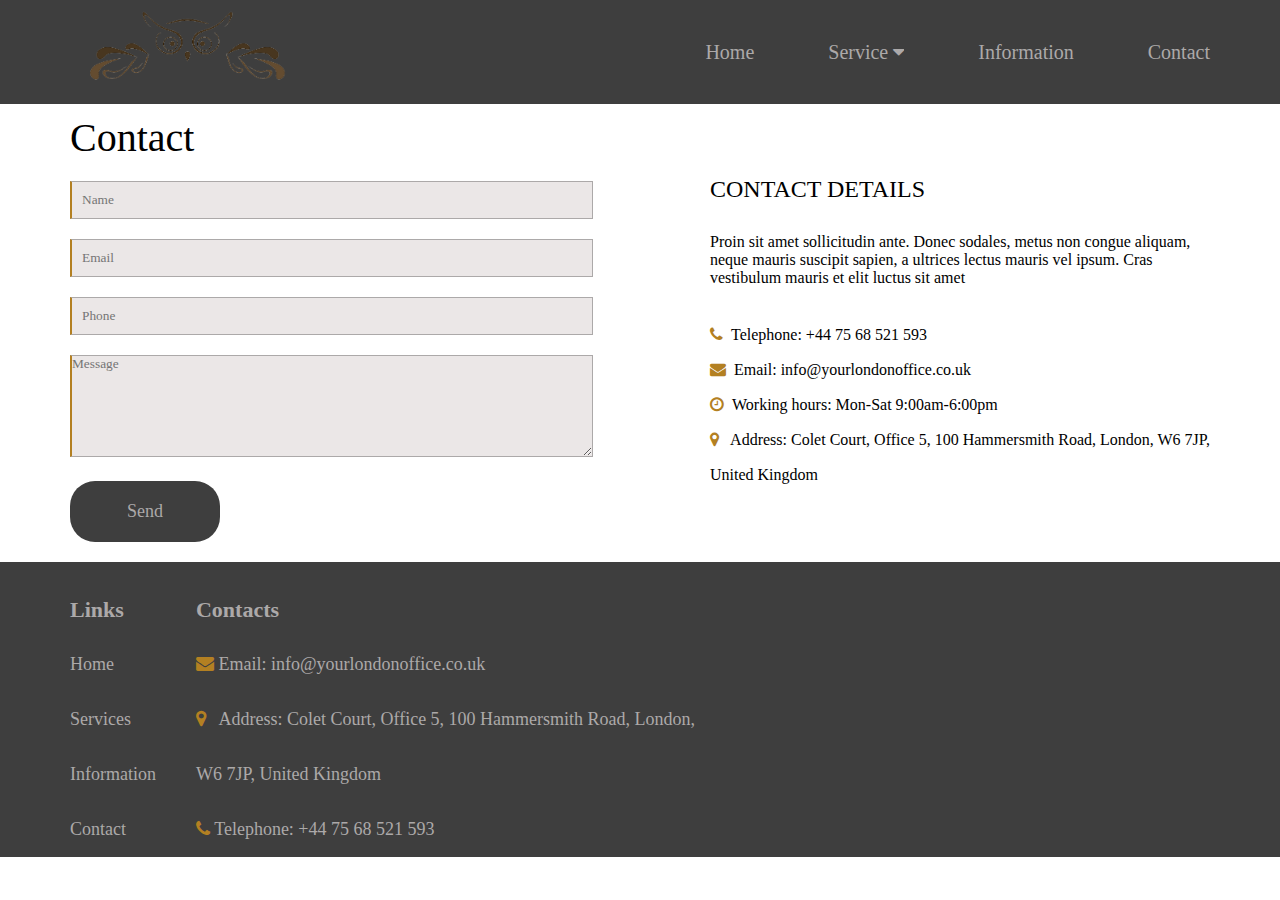
==== commit daa48973: "register" ====
--- a/Contact.html
+++ b/Contact.html
@@ -39,7 +39,7 @@
                                             </div>
                                         </li>   
                                         <li><a href="#">Information</a></li>
-                                        <li><a href="register.html">Register</a></li>
+                                      
                                         <li><a href="Contact.html">Contact</a></li>
                                 </ul>
                             </nav>
--- a/css/style.css
+++ b/css/style.css
@@ -254,7 +254,7 @@
   display: grid;
   -ms-grid-columns: 1fr 1fr 1fr;
       grid-template-columns: 1fr 1fr 1fr;
-  grid-column-gap: 50px;
+  grid-column-gap: 30px;
 }
 
 .block_of_card .card {
@@ -270,7 +270,7 @@
 }
 
 .block_of_card .card .button_card {
-  width: 120px;
+  width: 190px;
   padding: 5px;
   border-radius: 5%;
   background: #3e3e3e;
@@ -448,14 +448,15 @@
 .add_block, .add_block1, .add_block2, .add_block3, .add_block4, .add_block5, .add_block6, .add_block7, .add_block8, .add_block9, .add_block10, .add_block11, .add_block12, .add_block13, .add_block14, .add_block15, .add_block16, .add_block17, .add_block18, .add_block19, .add_block20, .add_block21 {
   display: -ms-grid;
   display: grid;
-  -ms-grid-columns: 1fr 1fr 1fr 1fr;
-      grid-template-columns: 1fr 1fr 1fr 1fr;
+  -ms-grid-columns: 0.8fr 0.5fr 1fr 1fr;
+      grid-template-columns: 0.8fr 0.5fr 1fr 1fr;
   -webkit-box-pack: center;
       -ms-flex-pack: center;
           justify-content: center;
   -webkit-box-align: baseline;
       -ms-flex-align: baseline;
           align-items: baseline;
+  grid-column-gap: 20px;
 }
 
 .txt3 {
@@ -464,17 +465,17 @@
 }
 
 .add_block i {
-  color: #b38022;
+  color: #3e3e3e;
   font-size: 22px;
 }
 
 .add_block1 i {
-  color: #b38022;
+  color: #3e3e3e;
   font-size: 22px;
 }
 
 .add_block1 i, .add_block2 i, .add_block3 i, .add_block4 i, .add_block5 i, .add_block6 i, .add_block7 i, .add_block8 i, .add_block9 i, .add_block10 i, .add_block11 i, .add_block12 i, .add_block13 i, .add_block14 i, .add_block15 i, .add_block16 i, .add_block17 i, .add_block18 i, .add_block19 i, .add_block20 i, .add_block21 i {
-  color: #b38022;
+  color: #3e3e3e;
   font-size: 22px;
 }
 
@@ -486,7 +487,7 @@
   border-radius: 10px;
   border: none;
   padding: 10px 10px 14px 10px;
-  color: #111;
+  color: #fff;
   border-radius: 10px;
   font-size: 1.2em;
   font-weight: 200;
@@ -497,56 +498,33 @@
   cursor: pointer;
 }
 
-.btn_inside:active {
-  -webkit-transform: scaleX(0.9) translateY(4px);
-          transform: scaleX(0.9) translateY(4px);
+.btn_inside:hover {
+  background: #aca9a9;
+  -webkit-box-shadow: 0 3px 5px #3e3e3e;
+          box-shadow: 0 3px 5px #3e3e3e;
 }
 
 .btn_inside {
-  background: #b38022;
-}
-
-.btn_inside:not(:active) {
-  -webkit-box-shadow: 0 -4px 0 rgba(0, 0, 0, 0.18) inset;
-          box-shadow: 0 -4px 0 rgba(0, 0, 0, 0.18) inset;
-}
-
-.btn_add {
-  border-radius: 10px;
+  background: #3e3e3e;
+}
+
+.button_card {
+  padding: 15px;
+  border-radius: 5%;
+  background: #3e3e3e;
+  color: #ffffff;
   border: none;
-  width: 150px;
-  padding: 10px 10px 14px 10px;
-  color: #111;
-  border-radius: 10px;
-  font-size: 1.2em;
-  font-weight: 200;
-  -webkit-transition: all 0.2s;
-  transition: all 0.2s;
-  margin: 5px;
-  border-bottom: 0px solid #eee;
-  cursor: pointer;
-}
-
-.btn_add:active {
-  -webkit-transform: scaleX(0.9) translateY(4px);
-          transform: scaleX(0.9) translateY(4px);
-}
-
-.btn_add {
-  background: #b38022;
-}
-
-.btn_add:not(:active) {
-  -webkit-box-shadow: 0 -4px 0 rgba(0, 0, 0, 0.5) inset;
-          box-shadow: 0 -4px 0 rgba(0, 0, 0, 0.5) inset;
-}
-
-.btn_add:hover {
-  background: #e29c19;
-}
-
-.btn_inside:hover {
-  background: #e29c19;
+}
+
+.button_card a {
+  text-decoration: none;
+  color: #ffffff;
+}
+
+.button_card:hover {
+  background: #aca9a9;
+  -webkit-box-shadow: 0 3px 5px #3e3e3e;
+          box-shadow: 0 3px 5px #3e3e3e;
 }
 
 .tooltip {
@@ -604,6 +582,10 @@
   font-size: 20px;
 }
 
+.total_box {
+  padding: 10px;
+}
+
 .hb1, .hb2 {
   color: #000;
   font-weight: bold;
@@ -713,7 +695,7 @@
 }
 
 .btn2 {
-  width: 97%;
+  width: 100%;
   display: -webkit-box;
   display: -ms-flexbox;
   display: flex;
@@ -851,6 +833,10 @@
           box-shadow: 0 3px 5px #3e3e3e;
 }
 
+.second_block {
+  margin-bottom: 40px;
+}
+
 * {
   padding: 0;
   margin: 0;
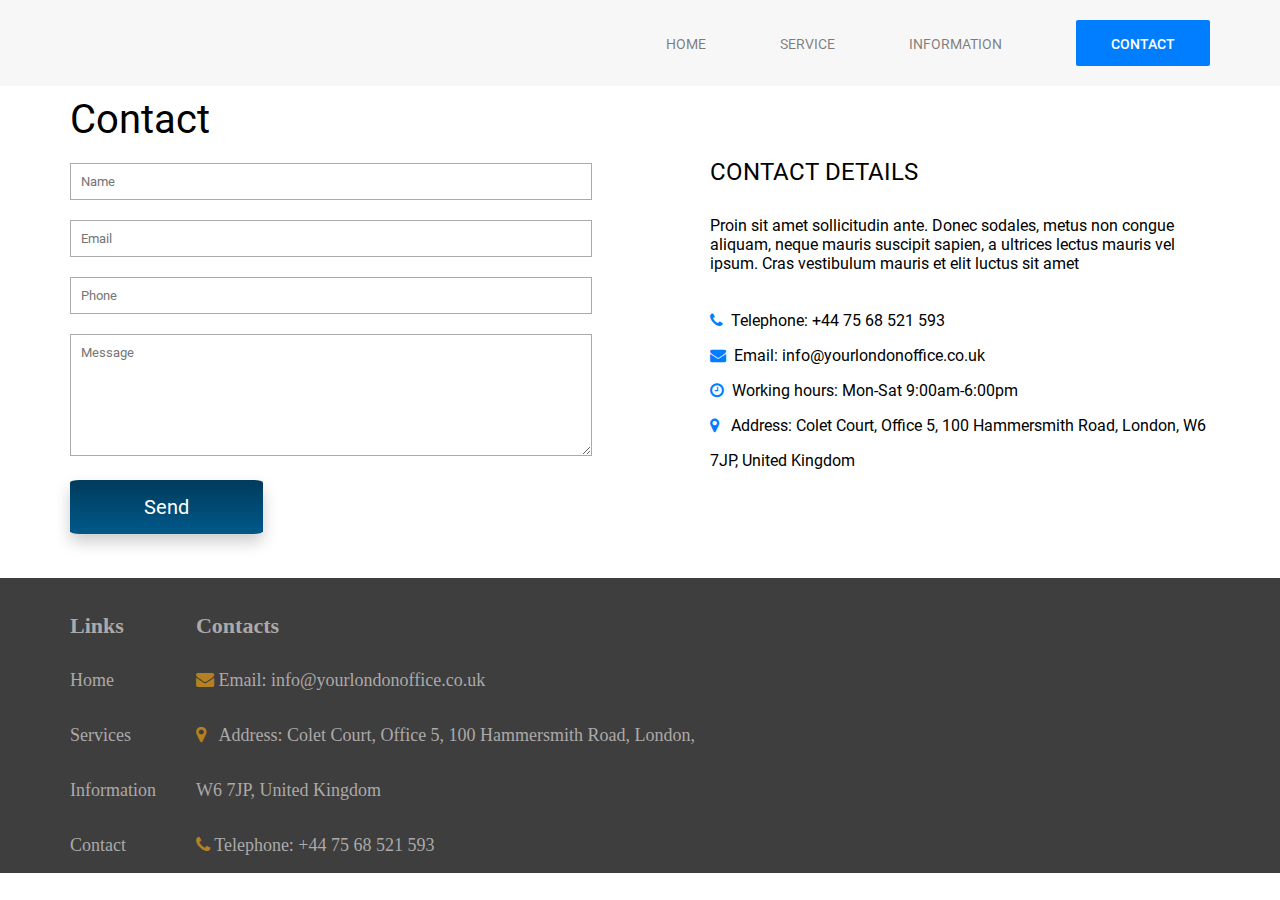
==== commit 0ba307c6: "register" ====
--- a/Contact.html
+++ b/Contact.html
@@ -8,6 +8,7 @@
 <script src='https://code.jquery.com/jquery-2.2.4.min.js'></script>
 <link rel="stylesheet" href="https://cdnjs.cloudflare.com/ajax/libs/font-awesome/4.7.0/css/font-awesome.min.css">
 <link href="css/style.css" rel="stylesheet" type="text/css" media="all" />
+<link rel="stylesheet" href="css/null_of_tempalates.css">
 <link rel="stylesheet" href="css/font-awesome.min.css">
     <link rel="stylesheet" href="css/font-awesome.css">
 </head>
@@ -18,7 +19,7 @@
                 <div class="container">
                     <div class="header_block">
                         <div class="header_log">
-                            <img src="img/logo.png">
+                          
                         </div>
                         <div class="header_burger">
                             <span></span>
@@ -28,19 +29,11 @@
                                 <ul class="list_of_links"> 
                                         <li><a href="index.html">Home</a></li>
                                         <li>
-                                            <div class="dropdown">
-                                                <a class="dropbtn">Service 
-                                                    <i class="fa fa-caret-down"></i>
-                                                    </a>
-                                                    <div class="dropdown-content">
-                                                    <a href="Service.html">Service 1</a>
-                                                    <a href="#">Service 2</a>
-                                                    <a href="#">Service 3</a>
-                                            </div>
+                                          <a href ="Service.html">Service</a>
                                         </li>   
                                         <li><a href="#">Information</a></li>
                                       
-                                        <li><a href="Contact.html">Contact</a></li>
+                                        <li><a href="Contact.html" class="contact_btn">Contact</a></li>
                                 </ul>
                             </nav>
                         </div>
@@ -62,7 +55,7 @@
                                 <input type="email" placeholder="Email" required maxlength="20">
                                 <input type="tel" placeholder="Phone" required maxlength="15">
                                 <textarea class="text_area" placeholder="Message" maxlength="500"></textarea>
-                                <button class="btn">Send</button>
+                                <button class="btn_contact"><a href="Service.html">Send</a></button>
                             </form>
                         </div>
                         <div class="right_block">
@@ -89,7 +82,7 @@
                                     <li><a href="#">Home</a></li>
                                     <li><a href="Service.html">Services</a></li>
                                     <li><a href="#">Information</a></li>
-                                    <li><a href="Contact.html">Contact</a></li>
+                                    <li><a href="Contact.html" >Contact</a></li>
                                 </ul>
                             </div>
                             <div class="footer_contact_block">
--- a/css/style.css
+++ b/css/style.css
@@ -5,10 +5,6 @@
   list-style-type: none;
 }
 
-.header {
-  background: #3e3e3e;
-}
-
 .container {
   max-width: 1140px;
   padding: 0 15px;
@@ -20,7 +16,13 @@
   height: 100px;
 }
 
+.header {
+  background: rgba(0, 0, 0, 0.03);
+}
+
 .header_block {
+  padding-top: 20px;
+  padding-bottom: 20px;
   display: -webkit-box;
   display: -ms-flexbox;
   display: flex;
@@ -46,11 +48,16 @@
 .list_of_links a {
   text-decoration: none;
   list-style-type: none;
-  color: #aca9a9;
+  color: rgba(0, 0, 0, 0.5);
+  font-family: Roboto;
+  font-size: 14px;
+  -webkit-transition: all .3s ease;
+  transition: all .3s ease;
+  text-transform: uppercase;
 }
 
 .list_of_links a:hover {
-  color: #b38022;
+  color: #017eff;
 }
 
 .dropdown {
@@ -66,7 +73,7 @@
 .dropdown-content {
   display: none;
   position: absolute;
-  background-color: #3e3e3e;
+  background-color: #add8e6;
   min-width: 160px;
   -webkit-box-shadow: 0px 8px 16px 0px rgba(0, 0, 0, 0.2);
           box-shadow: 0px 8px 16px 0px rgba(0, 0, 0, 0.2);
@@ -75,16 +82,11 @@
 
 .dropdown-content a {
   float: none;
-  color: #aca9a9;
+  color: #000;
   padding: 12px 16px;
   text-decoration: none;
   display: block;
   text-align: left;
-}
-
-.dropdown-content a:hover {
-  background-color: #3e3e3e;
-  color: #b38022;
 }
 
 .dropdown:hover .dropdown-content {
@@ -138,14 +140,13 @@
 .slide {
   background-attachment: fixed;
   width: 100%;
-  height: auto;
+  height: 100%;
   position: relative;
   padding: 0;
-  margin-bottom: 50px;
 }
 
 .padding_slide1 {
-  padding: 170px 0 80px 0;
+  padding: 170px 0 190px 0;
 }
 
 #slide1 {
@@ -164,21 +165,21 @@
   border-top: 1px solid #3e3e3e;
   border-bottom: 1px solid #3e3e3e;
   text-transform: uppercase;
-  font-family: 'PT Sans';
+  font-family: Roboto;
   font-size: 88px;
   line-height: 86px;
-  color: #3e3e3e;
-  font-weight: 700;
+  color: #000;
+  font-weight: 500;
 }
 
 #slide1 h2 {
   text-transform: uppercase;
-  font-family: 'PT Sans';
+  font-family: Roboto Condensed;
   font-size: 23px;
-  color: #3e3e3e;
+  color: #000;
   line-height: 25px;
   padding: 29px 40px 54px;
-  font-weight: 400;
+  font-weight: 300;
 }
 
 .effects {
@@ -200,25 +201,31 @@
 }
 
 .btn_first_reg {
+  width: 193px;
+  font-size: 20px;
+  padding: 15px;
+  color: #fff;
+  border: none;
   text-decoration: none;
-  background: #3e3e3e;
-  border: 3px solid #3e3e3e;
-  color: #3e3e3e;
-  padding: 20px;
-  display: block;
-  border-radius: 50px;
-  margin: 0 auto;
-  font-size: 30px;
+  -webkit-box-shadow: 0px 8px 16px 0px rgba(0, 0, 0, 0.2);
+          box-shadow: 0px 8px 16px 0px rgba(0, 0, 0, 0.2);
+  background: -webkit-gradient(linear, left top, left bottom, from(#003b5c), to(#00598a));
+  background: linear-gradient(180deg, #003b5c 0%, #00598a 100%);
+  margin-bottom: 24px;
+  border-radius: 5%;
 }
 
 .btn_first_reg a {
   text-decoration: none;
-  color: #aca9a9;
+  color: #fff;
+  font-family: Roboto;
 }
 
 .btn_first_reg:hover {
-  background: none;
-  border: 5px solid #3e3e3e;
+  -webkit-box-shadow: none;
+          box-shadow: none;
+  background: -webkit-gradient(linear, left top, left bottom, color-stop(100%, #00598a), to(#00598a));
+  background: linear-gradient(#00598a 100%, #00598a 100%);
 }
 
 .footer {
@@ -249,49 +256,119 @@
   margin-left: 40px;
 }
 
-.block_of_card {
+.service {
+  background: #FDFCFB;
+}
+
+.contact_btn {
+  border-radius: 2px;
+  text-align: center;
+  text-transform: uppercase;
+  color: #ffffff !important;
+  background: #017eff;
+  padding: 16px 35px 14px;
+  height: auto;
+  line-height: initial;
+  letter-spacing: normal;
+  font-size: 14px;
+  font-weight: 500;
+  -webkit-box-shadow: none;
+  box-shadow: none;
+  vertical-align: baseline;
+}
+
+.active a {
+  color: #017eff;
+}
+
+.service {
+  background: -webkit-gradient(linear, left top, left bottom, from(#003b5c), to(#00598a));
+  background: linear-gradient(180deg, #003b5c 0%, #00598a 100%);
+  width: 100%;
+  margin-bottom: 50px;
+}
+
+.service .block_of_service {
+  margin: 0 auto;
+  -webkit-box-pack: center;
+      -ms-flex-pack: center;
+          justify-content: center;
+  -webkit-box-align: center;
+      -ms-flex-align: center;
+          align-items: center;
+  text-align: center;
+  padding-top: 50px;
+  padding-bottom: 70px;
+}
+
+.service .block_of_service .header_block_service {
+  margin-bottom: 15px;
+}
+
+.service .block_of_service .header_block_service .first_text {
+  font-weight: 900;
+  line-height: 110%;
+  font-size: 42px;
+  color: #fff;
+}
+
+.service .block_of_service .header_block_service .second_text {
+  color: #fff;
+}
+
+.service .block_of_service .block_service {
   display: -ms-grid;
   display: grid;
   -ms-grid-columns: 1fr 1fr 1fr;
       grid-template-columns: 1fr 1fr 1fr;
-  grid-column-gap: 30px;
-}
-
-.block_of_card .card {
-  margin-bottom: 20px;
-}
-
-.block_of_card .card .text_of_card {
+  background: rgba(255, 255, 255, 0.12);
+}
+
+.service .block_of_service .block_service .card {
+  -webkit-box-flex: 1;
+      -ms-flex: 1 1 auto;
+          flex: 1 1 auto;
+  min-height: 1px;
+  padding: 1.25rem;
+}
+
+.service .block_of_service .block_service .card .section_list {
+  list-style: none;
   text-align: center;
-}
-
-.block_of_card .card .text_of_card p {
-  margin-bottom: 10px;
-}
-
-.block_of_card .card .button_card {
-  width: 190px;
-  padding: 5px;
-  border-radius: 5%;
-  background: #3e3e3e;
+  margin: 0 auto;
+  padding: 0;
+}
+
+.service .block_of_service .block_service .card .header_text {
+  font-weight: 600;
+  line-height: 130%;
+  margin: 0 0 24px;
+  padding: 0;
   color: #ffffff;
+  font-size: 21px;
+}
+
+.service .block_of_service .block_service .card li {
+  -webkit-transition: all .3s ease;
+  transition: all .3s ease;
+  margin: 0 auto 5px auto;
+}
+
+.service .block_of_service .block_service .card li a {
+  display: block;
+  color: #fff;
+  font-size: 21px;
+  font-weight: 400;
+  line-height: 120%;
   border: none;
-}
-
-.block_of_card .card .button_card a {
+  border-radius: 4px;
+  background-color: rgba(0, 59, 92, 0.5);
   text-decoration: none;
-  color: #ffffff;
-}
-
-.block_of_card .card .button_card:hover {
-  background: #aca9a9;
-  -webkit-box-shadow: 0 3px 5px #3e3e3e;
-          box-shadow: 0 3px 5px #3e3e3e;
-}
-
-.block_of_card .card img {
-  width: 100%;
-  margin-bottom: 10px;
+  padding: 14px 14px 20px;
+}
+
+.service .block_of_service .block_service .card li:hover {
+  background: #a8ad00;
 }
 
 * {
@@ -301,70 +378,6 @@
   font-family: 'Times New Roman', Times, serif;
 }
 
-.header_log img {
-  width: 250px;
-  height: 100px;
-}
-
-.list_of_links li {
-  display: -webkit-inline-box;
-  display: -ms-inline-flexbox;
-  display: inline-flex;
-  padding-left: 70px;
-  -webkit-box-pack: justify;
-      -ms-flex-pack: justify;
-          justify-content: space-between;
-  font-size: 20px;
-}
-
-.list_of_links a {
-  text-decoration: none;
-  list-style-type: none;
-  color: #aca9a9;
-}
-
-.list_of_links a:hover {
-  color: #b38022;
-}
-
-.dropdown {
-  overflow: hidden;
-}
-
-.dropdown .dropbtn {
-  border: none;
-  background-color: inherit;
-  margin: 0;
-}
-
-.dropdown-content {
-  display: none;
-  position: absolute;
-  background-color: #3e3e3e;
-  min-width: 160px;
-  -webkit-box-shadow: 0px 8px 16px 0px rgba(0, 0, 0, 0.2);
-          box-shadow: 0px 8px 16px 0px rgba(0, 0, 0, 0.2);
-  z-index: 1;
-}
-
-.dropdown-content a {
-  float: none;
-  color: #aca9a9;
-  padding: 12px 16px;
-  text-decoration: none;
-  display: block;
-  text-align: left;
-}
-
-.dropdown-content a:hover {
-  background-color: #3e3e3e;
-  color: #b38022;
-}
-
-.dropdown:hover .dropdown-content {
-  display: block;
-}
-
 .list_links p {
   font-weight: bold;
   font-size: 22px;
@@ -380,18 +393,14 @@
   color: #aca9a9;
 }
 
-.list_links a:hover {
-  color: #b38022;
-}
-
-.list_contact i {
-  color: #b38022;
-}
-
 .title_info {
   font-size: 40px;
   text-align: center;
-  margin: 40px 0 40px 0;
+  padding: 30px 0 30px 0;
+}
+
+.title_info p {
+  font-family: Roboto;
 }
 
 .service_block {
@@ -402,23 +411,21 @@
       -ms-grid-row-align: center;
       align-self: center;
   padding: 15px;
-  border: 2px solid #3e3e3e;
   border-radius: 45px;
 }
 
 .text1 {
   font-size: 28px;
   font-weight: bold;
-  color: #3e3e3e;
-}
-
-.text1:hover {
-  color: #b38022;
+  font-family: Roboto;
+  color: rgba(0, 0, 0, 0.87);
 }
 
 .text2 {
   font-size: 20px;
   margin-top: 30px;
+  color: #3b4248;
+  font-family: Roboto;
 }
 
 .spoiler-title {
@@ -435,14 +442,16 @@
 
 .txt1 {
   font-size: 36px;
-  color: #3e3e3e;
+  color: rgba(0, 0, 0, 0.87);
   font-weight: bold;
+  font-family: Roboto;
 }
 
 .txt2 {
   font-size: 30px;
-  color: cornflowerblue;
+  color: rgba(0, 0, 0, 0.87);
   margin-top: 20px;
+  font-family: Roboto;
 }
 
 .add_block, .add_block1, .add_block2, .add_block3, .add_block4, .add_block5, .add_block6, .add_block7, .add_block8, .add_block9, .add_block10, .add_block11, .add_block12, .add_block13, .add_block14, .add_block15, .add_block16, .add_block17, .add_block18, .add_block19, .add_block20, .add_block21 {
@@ -462,25 +471,27 @@
 .txt3 {
   font-size: 20px;
   margin-top: 20px;
+  font-family: Roboto;
 }
 
 .add_block i {
-  color: #3e3e3e;
+  color: #a8ad00;
   font-size: 22px;
 }
 
 .add_block1 i {
-  color: #3e3e3e;
+  color: #a8ad00;
   font-size: 22px;
 }
 
 .add_block1 i, .add_block2 i, .add_block3 i, .add_block4 i, .add_block5 i, .add_block6 i, .add_block7 i, .add_block8 i, .add_block9 i, .add_block10 i, .add_block11 i, .add_block12 i, .add_block13 i, .add_block14 i, .add_block15 i, .add_block16 i, .add_block17 i, .add_block18 i, .add_block19 i, .add_block20 i, .add_block21 i {
-  color: #3e3e3e;
+  color: #a8ad00;
   font-size: 22px;
 }
 
 .txt4, .txt5, .txt6, .txt7, .txt8, .txt9, .txt10, .txt11, .txt12, .txt13, .txt14, .txt15, .txt16, .txt17, .txt18, .txt19, .txt20, .txt21, .txt22, .txt23, .txt24, .txt25, .txt26, .txt27, .txt28, .txt29, .txt30, .txt31, .txt32, .txt33, .txt34, .txt35, .txt36, .txt36, .txt37, .txt37, .txt38, .txt39, .txt40, .txt41, .txt42, .txt43, .txt44, .txt45, .txt46 {
   font-size: 20px;
+  font-family: Roboto;
 }
 
 .btn_inside {
@@ -494,24 +505,30 @@
   -webkit-transition: all 0.2s;
   transition: all 0.2s;
   margin: 5px;
+  font-family: Roboto;
+  border-radius: 5%;
+  -webkit-box-shadow: 0px 8px 16px 0px rgba(0, 0, 0, 0.2);
+          box-shadow: 0px 8px 16px 0px rgba(0, 0, 0, 0.2);
+  background: -webkit-gradient(linear, left top, left bottom, from(#003b5c), to(#00598a));
+  background: linear-gradient(180deg, #003b5c 0%, #00598a 100%);
   border-bottom: 0px solid #eee;
   cursor: pointer;
 }
 
 .btn_inside:hover {
-  background: #aca9a9;
-  -webkit-box-shadow: 0 3px 5px #3e3e3e;
-          box-shadow: 0 3px 5px #3e3e3e;
-}
-
-.btn_inside {
-  background: #3e3e3e;
+  background: -webkit-gradient(linear, left top, left bottom, color-stop(100%, #00598a), to(#00598a));
+  background: linear-gradient(#00598a 100%, #00598a 100%);
+  -webkit-box-shadow: 0px 8px 16px 0px rgba(0, 0, 0, 0.4);
+          box-shadow: 0px 8px 16px 0px rgba(0, 0, 0, 0.4);
 }
 
 .button_card {
   padding: 15px;
   border-radius: 5%;
-  background: #3e3e3e;
+  border-radius: 5%;
+  -webkit-box-shadow: 0px 8px 16px 0px rgba(0, 0, 0, 0.2);
+          box-shadow: 0px 8px 16px 0px rgba(0, 0, 0, 0.2);
+  background: #017eff;
   color: #ffffff;
   border: none;
 }
@@ -519,10 +536,12 @@
 .button_card a {
   text-decoration: none;
   color: #ffffff;
+  font-family: Roboto;
 }
 
 .button_card:hover {
-  background: #aca9a9;
+  background: -webkit-gradient(linear, left top, left bottom, color-stop(100%, #00598a), to(#00598a));
+  background: linear-gradient(#00598a 100%, #00598a 100%);
   -webkit-box-shadow: 0 3px 5px #3e3e3e;
           box-shadow: 0 3px 5px #3e3e3e;
 }
@@ -546,6 +565,7 @@
   bottom: 145%;
   left: 50%;
   margin-left: -60px;
+  font-family: Roboto;
 }
 
 .tooltip:hover .tooltiptext {
@@ -558,14 +578,16 @@
   top: 0px;
   border: 1px solid #3e3e3e;
   margin: 0 auto;
-  background: rgba(38, 108, 171, 0.23);
 }
 
 .title_form_of_pay {
   padding: 20px;
-  color: #fff;
+  color: #000;
   font-size: 40px;
-  background: #3e3e3e;
+}
+
+.title_form_of_pay p {
+  font-family: Roboto;
 }
 
 .count_col {
@@ -576,10 +598,12 @@
   -webkit-box-direction: normal;
       -ms-flex-direction: row;
           flex-direction: row;
+  font-family: Roboto;
 }
 
 .count_col span {
   font-size: 20px;
+  font-family: Roboto;
 }
 
 .total_box {
@@ -601,28 +625,34 @@
 
 .hb2 {
   padding-left: 250px;
+  font-family: Roboto;
 }
 
 .hb3 {
   padding-left: 40px;
+  font-family: Roboto;
 }
 
 .hb1 {
   text-align: left;
+  font-family: Roboto;
 }
 
 .hb4 {
   padding-left: 240px;
+  font-family: Roboto;
 }
 
 .hb5 {
   padding-left: 265px;
+  font-family: Roboto;
 }
 
 .hb6 {
   padding-left: 250px;
   font-size: 20px;
   font-weight: bold;
+  font-family: Roboto;
 }
 
 .txtbx {
@@ -640,6 +670,7 @@
   display: -webkit-inline-box;
   display: -ms-inline-flexbox;
   display: inline-flex;
+  font-family: Roboto;
 }
 
 .service_subtotal {
@@ -651,6 +682,7 @@
           justify-content: space-between;
   padding: 20px;
   font-size: 17px;
+  font-family: Roboto;
 }
 
 .service_vat {
@@ -662,6 +694,7 @@
           justify-content: space-between;
   padding: 20px;
   font-size: 17px;
+  font-family: Roboto;
 }
 
 .service_total {
@@ -673,10 +706,11 @@
           justify-content: space-between;
   padding: 20px;
   font-size: 17px;
+  font-family: Roboto;
 }
 
 .hr1 {
-  border: 1px solid #fff;
+  border: 0.1px solid #000;
 }
 
 .dividing_block {
@@ -799,14 +833,12 @@
           align-items: center;
 }
 
-.modal_form .input_form, .modal_form .input_form_repeat_email, .modal_form .input_form_email {
+.modal_form .input_form_first_name, .modal_form .input_form_surname, .modal_form .input_form_tel, .modal_form .input_form_repeat_email, .modal_form .input_form_email {
   margin-bottom: 20px;
   width: 500px;
   padding: 10px;
   margin-top: 20px;
   border: 1px solid #aca9a9;
-  background: #ebe7e7;
-  border-left: 2px solid #b38022;
 }
 
 .modal_form hr {
@@ -817,7 +849,10 @@
   width: 150px;
   padding: 10px;
   border-radius: 5%;
-  background: #3e3e3e;
+  -webkit-box-shadow: 0px 8px 16px 0px rgba(0, 0, 0, 0.2);
+          box-shadow: 0px 8px 16px 0px rgba(0, 0, 0, 0.2);
+  background: -webkit-gradient(linear, left top, left bottom, from(#003b5c), to(#00598a));
+  background: linear-gradient(180deg, #003b5c 0%, #00598a 100%);
   color: #ffffff;
   border: none;
 }
@@ -828,13 +863,14 @@
 }
 
 .modal_form .button_form:hover {
-  background: #aca9a9;
+  background: #017eff;
   -webkit-box-shadow: 0 3px 5px #3e3e3e;
           box-shadow: 0 3px 5px #3e3e3e;
 }
 
 .second_block {
   margin-bottom: 40px;
+  background: #FDFCFB;
 }
 
 * {
@@ -843,70 +879,6 @@
   list-style-type: none;
 }
 
-.header_log img {
-  width: 250px;
-  height: 100px;
-}
-
-.list_of_links li {
-  display: -webkit-inline-box;
-  display: -ms-inline-flexbox;
-  display: inline-flex;
-  padding-left: 70px;
-  -webkit-box-pack: justify;
-      -ms-flex-pack: justify;
-          justify-content: space-between;
-  font-size: 20px;
-}
-
-.list_of_links a {
-  text-decoration: none;
-  list-style-type: none;
-  color: #aca9a9;
-}
-
-.list_of_links a:hover {
-  color: #b38022;
-}
-
-.dropdown {
-  overflow: hidden;
-}
-
-.dropdown .dropbtn {
-  border: none;
-  background-color: inherit;
-  margin: 0;
-}
-
-.dropdown-content {
-  display: none;
-  position: absolute;
-  background-color: #3e3e3e;
-  min-width: 160px;
-  -webkit-box-shadow: 0px 8px 16px 0px rgba(0, 0, 0, 0.2);
-          box-shadow: 0px 8px 16px 0px rgba(0, 0, 0, 0.2);
-  z-index: 1;
-}
-
-.dropdown-content a {
-  float: none;
-  color: #aca9a9;
-  padding: 12px 16px;
-  text-decoration: none;
-  display: block;
-  text-align: left;
-}
-
-.dropdown-content a:hover {
-  background-color: #3e3e3e;
-  color: #b38022;
-}
-
-.dropdown:hover .dropdown-content {
-  display: block;
-}
-
 .list_links p {
   font-weight: bold;
   font-size: 22px;
@@ -932,6 +904,10 @@
 
 .title_block {
   font-size: 40px;
+}
+
+.title_block p {
+  font-family: Roboto;
 }
 
 .contact {
@@ -955,17 +931,17 @@
   padding: 10px;
   margin-top: 20px;
   border: 1px solid #aca9a9;
-  background: #ebe7e7;
-  border-left: 2px solid #b38022;
+  font-family: Roboto;
 }
 
 .text_area {
   border: 1px solid #aca9a9;
-  background: #ebe7e7;
-  border-left: 2px solid #b38022;
+  font-family: Roboto;
+  padding: 10px;
   margin-top: 20px;
   height: 100px;
-  width: 520px;
+  width: 500px;
+  margin-bottom: 20px;
 }
 
 .btn {
@@ -993,18 +969,51 @@
   font-size: 24px;
   text-transform: uppercase;
   margin-bottom: 30px;
+  font-family: Roboto;
 }
 
 .text_right2 {
   margin-bottom: 30px;
+  font-family: Roboto;
 }
 
 .contact_right_block {
   line-height: 35px;
 }
 
+.contact_right_block li {
+  font-family: Roboto;
+}
+
 .contact_right_block i {
-  color: #b38022;
+  color: #017eff;
+}
+
+.btn_contact {
+  width: 193px;
+  font-size: 20px;
+  padding: 15px;
+  color: #fff;
+  border: none;
+  text-decoration: none;
+  margin-bottom: 24px;
+  border-radius: 5%;
+  -webkit-box-shadow: 0px 8px 16px 0px rgba(0, 0, 0, 0.2);
+          box-shadow: 0px 8px 16px 0px rgba(0, 0, 0, 0.2);
+  background: -webkit-gradient(linear, left top, left bottom, from(#003b5c), to(#00598a));
+  background: linear-gradient(180deg, #003b5c 0%, #00598a 100%);
+}
+
+.btn_contact a {
+  color: #ffffff;
+  text-decoration: none;
+  font-family: Roboto;
+}
+
+.btn_contact:hover {
+  background: -webkit-gradient(linear, left top, left bottom, color-stop(100%, #00598a), to(#00598a));
+  background: linear-gradient(#00598a 100%, #00598a 100%);
+  cursor: pointer;
 }
 
 * {
--- a/css/null_of_tempalates.css
+++ b/css/null_of_tempalates.css
@@ -0,0 +1,30 @@
+@font-face {
+    font-family: Roboto Condensed; /* Гарнитура шрифта */
+    src: url(../fonts/RobotoCondensed/RobotoCondensed-Bold.ttf); /* Путь к файлу со шрифтом */
+    font-weight: bold;
+    font-style: normal;
+}
+@font-face {
+    font-family: Roboto Condensed; /* Гарнитура шрифта */
+    src: url(../fonts/RobotoCondensed/RobotoCondensed-BoldItalic.ttf); /* Путь к файлу со шрифтом */
+    font-weight: bold;
+    font-style: italic;
+}
+@font-face {
+    font-family: Roboto Condensed; /* Гарнитура шрифта */
+    src: url(../fonts/RobotoCondensed/RobotoCondensed-Regular.ttf); /* Путь к файлу со шрифтом */
+    font-weight: normal;
+    font-style: normal;
+}
+@font-face {
+    font-family: Roboto; /* Гарнитура шрифта */
+    src: url(../fonts/Roboto/Roboto-Regular.ttf); /* Путь к файлу со шрифтом */
+    font-weight: normal;
+    font-style: normal;
+}
+@font-face {
+    font-family: Roboto; /* Гарнитура шрифта */
+    src: url(../fonts/Roboto/Roboto-Medium.ttf); /* Путь к файлу со шрифтом */
+    font-weight: 500;
+    font-style: normal;
+}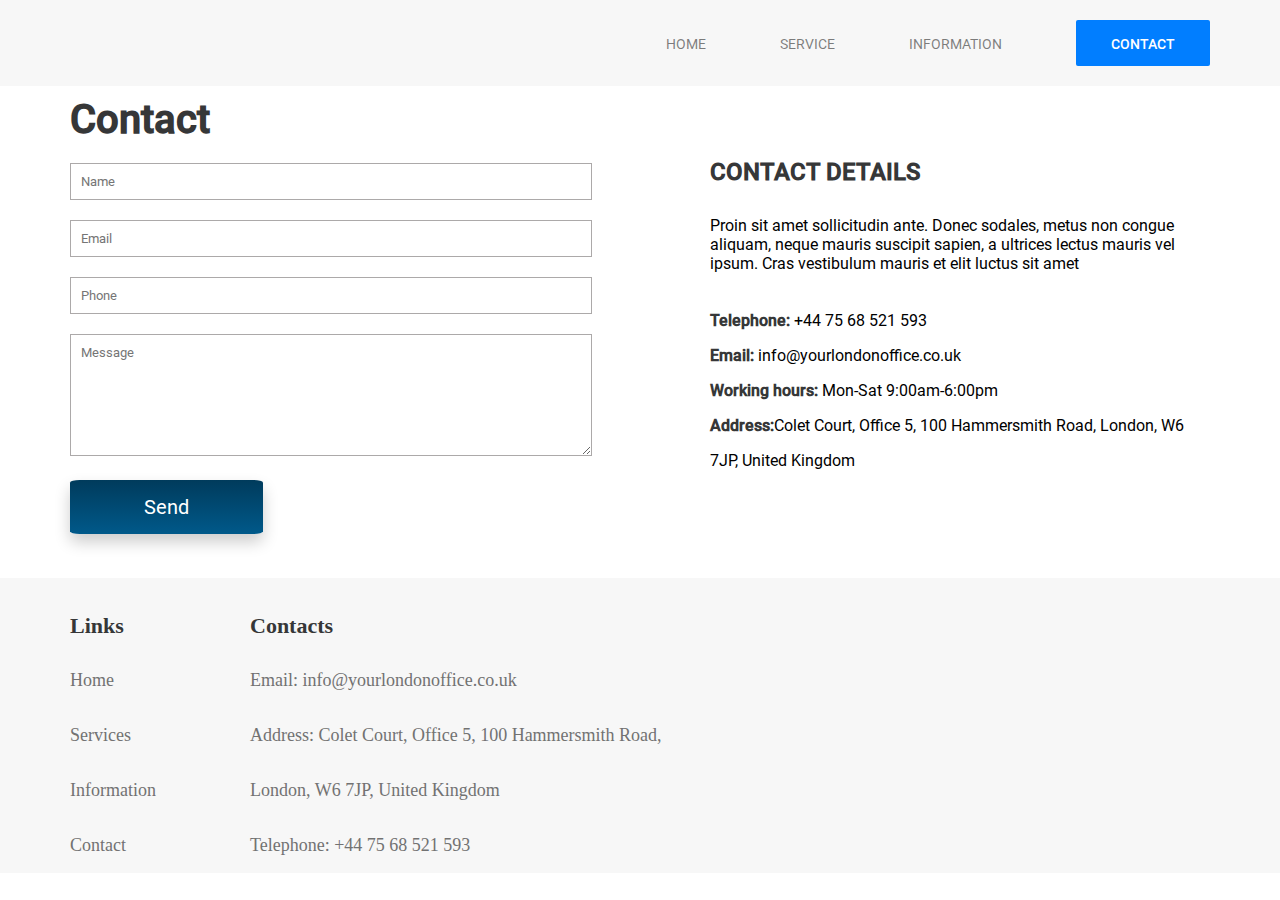
==== commit f2e62fa5: "register" ====
--- a/Contact.html
+++ b/Contact.html
@@ -62,10 +62,10 @@
                             <p class="text_right1">Contact details</p>
                             <p class="text_right2">Proin sit amet sollicitudin ante. Donec sodales, metus non congue aliquam, neque mauris suscipit sapien, a ultrices lectus mauris vel ipsum. Cras vestibulum mauris et elit luctus sit amet</p>
                             <ul class="contact_right_block">
-                                <li><i class="fa fa-phone"></i>&ensp;Telephone: +44 75 68 521 593 </li>
-                                <li><i class="fa fa-envelope"></i>&ensp;Email: info@yourlondonoffice.co.uk</li>
-                                <li><i class="fa fa-clock-o"></i>&ensp;Working hours: Mon-Sat 9:00am-6:00pm</li>
-                                <li><i class="fa fa-map-marker"></i>&ensp; Address:  Colet Court, Office 5, 100 Hammersmith Road, London, W6 7JP, United Kingdom</li>
+                                <li><span>Telephone:</span> +44 75 68 521 593 </li>
+                                <li><span>Email:</span> info@yourlondonoffice.co.uk</li>
+                                <li><span>Working hours:</span> Mon-Sat 9:00am-6:00pm</li>
+                                <li><span>Address:</span>Colet Court, Office 5, 100 Hammersmith Road, London, W6 7JP, United Kingdom</li>
                             </ul>
                         </div>
                     </div>
@@ -88,9 +88,9 @@
                             <div class="footer_contact_block">
                                 <ul class="list_contact">
                                     <p>Contacts</p>
-                                    <li><i class="fa fa-envelope"></i> Email:  info@yourlondonoffice.co.uk</li>
-                                    <li><i class="fa fa-map-marker"></i>&ensp; Address: Colet Court, Office 5, 100 Hammersmith Road, London, W6 7JP, United Kingdom</li>
-                                    <li><i class="fa fa-phone"></i> Telephone: +44 75 68 521 593</li>
+                                    <li>Email: info@yourlondonoffice.co.uk</li>
+                                    <li>Address: Colet Court, Office 5, 100 Hammersmith Road, London, W6 7JP, United Kingdom</li>
+                                    <li>Telephone: +44 75 68 521 593</li>
                                 </ul>
                             </div>
                             <div>
--- a/css/style.css
+++ b/css/style.css
@@ -146,12 +146,12 @@
 }
 
 .padding_slide1 {
-  padding: 170px 0 190px 0;
+  padding: 100px 0 260px 0;
 }
 
 #slide1 {
   background-color: #ffffff;
-  background-image: url(../img/background.jpg);
+  background-image: url(../img/back.jpg);
   background-size: cover !important;
   text-align: center;
   background-position: 0 0 !important;
@@ -229,31 +229,26 @@
 }
 
 .footer {
-  background: #3e3e3e;
+  background: rgba(0, 0, 0, 0.03);
 }
 
 .footer_block {
   padding-top: 20px;
   line-height: 55px;
-  display: -webkit-box;
-  display: -ms-flexbox;
-  display: flex;
+  display: -ms-grid;
+  display: grid;
+  -ms-grid-columns: 0.5fr 1.5fr 1fr;
+      grid-template-columns: 0.5fr 1.5fr 1fr;
+  grid-column-gap: 35px;
+  color: #727272;
   -webkit-box-align: center;
       -ms-flex-align: center;
           align-items: center;
   -webkit-box-pack: justify;
       -ms-flex-pack: justify;
           justify-content: space-between;
-  -webkit-box-orient: horizontal;
-  -webkit-box-direction: normal;
-      -ms-flex-direction: row;
-          flex-direction: row;
   font-size: 18px;
   color: #aca9a9;
-}
-
-.footer_contact_block {
-  margin-left: 40px;
 }
 
 .service {
@@ -282,8 +277,10 @@
 }
 
 .service {
-  background: -webkit-gradient(linear, left top, left bottom, from(#003b5c), to(#00598a));
-  background: linear-gradient(180deg, #003b5c 0%, #00598a 100%);
+  background: url(../img/back1.jpg) no-repeat;
+  background-position: center;
+  background-size: cover;
+  background-attachment: fixed;
   width: 100%;
   margin-bottom: 50px;
 }
@@ -368,7 +365,10 @@
 }
 
 .service .block_of_service .block_service .card li:hover {
-  background: #a8ad00;
+  background: -webkit-gradient(linear, left top, left bottom, color-stop(100%, #00598a), to(#00598a));
+  background: linear-gradient(#00598a 100%, #00598a 100%);
+  -webkit-box-shadow: 0px 8px 16px 0px rgba(0, 0, 0, 0.5);
+          box-shadow: 0px 8px 16px 0px rgba(0, 0, 0, 0.5);
 }
 
 * {
@@ -441,14 +441,14 @@
 }
 
 .txt1 {
-  font-size: 36px;
+  font-size: 30px;
   color: rgba(0, 0, 0, 0.87);
   font-weight: bold;
   font-family: Roboto;
 }
 
 .txt2 {
-  font-size: 30px;
+  font-size: 24px;
   color: rgba(0, 0, 0, 0.87);
   margin-top: 20px;
   font-family: Roboto;
@@ -457,8 +457,8 @@
 .add_block, .add_block1, .add_block2, .add_block3, .add_block4, .add_block5, .add_block6, .add_block7, .add_block8, .add_block9, .add_block10, .add_block11, .add_block12, .add_block13, .add_block14, .add_block15, .add_block16, .add_block17, .add_block18, .add_block19, .add_block20, .add_block21 {
   display: -ms-grid;
   display: grid;
-  -ms-grid-columns: 0.8fr 0.5fr 1fr 1fr;
-      grid-template-columns: 0.8fr 0.5fr 1fr 1fr;
+  -ms-grid-columns: 1.1fr 0.3fr 0.5fr 0.6fr;
+      grid-template-columns: 1.1fr 0.3fr 0.5fr 0.6fr;
   -webkit-box-pack: center;
       -ms-flex-pack: center;
           justify-content: center;
@@ -469,28 +469,28 @@
 }
 
 .txt3 {
-  font-size: 20px;
+  font-size: 14px;
   margin-top: 20px;
   font-family: Roboto;
 }
 
 .add_block i {
   color: #a8ad00;
-  font-size: 22px;
+  font-size: 17px;
 }
 
 .add_block1 i {
   color: #a8ad00;
-  font-size: 22px;
+  font-size: 17px;
 }
 
 .add_block1 i, .add_block2 i, .add_block3 i, .add_block4 i, .add_block5 i, .add_block6 i, .add_block7 i, .add_block8 i, .add_block9 i, .add_block10 i, .add_block11 i, .add_block12 i, .add_block13 i, .add_block14 i, .add_block15 i, .add_block16 i, .add_block17 i, .add_block18 i, .add_block19 i, .add_block20 i, .add_block21 i {
   color: #a8ad00;
-  font-size: 22px;
+  font-size: 17px;
 }
 
 .txt4, .txt5, .txt6, .txt7, .txt8, .txt9, .txt10, .txt11, .txt12, .txt13, .txt14, .txt15, .txt16, .txt17, .txt18, .txt19, .txt20, .txt21, .txt22, .txt23, .txt24, .txt25, .txt26, .txt27, .txt28, .txt29, .txt30, .txt31, .txt32, .txt33, .txt34, .txt35, .txt36, .txt36, .txt37, .txt37, .txt38, .txt39, .txt40, .txt41, .txt42, .txt43, .txt44, .txt45, .txt46 {
-  font-size: 20px;
+  font-size: 14px;
   font-family: Roboto;
 }
 
@@ -500,7 +500,7 @@
   padding: 10px 10px 14px 10px;
   color: #fff;
   border-radius: 10px;
-  font-size: 1.2em;
+  font-size: 14px;
   font-weight: 200;
   -webkit-transition: all 0.2s;
   transition: all 0.2s;
@@ -528,7 +528,8 @@
   border-radius: 5%;
   -webkit-box-shadow: 0px 8px 16px 0px rgba(0, 0, 0, 0.2);
           box-shadow: 0px 8px 16px 0px rgba(0, 0, 0, 0.2);
-  background: #017eff;
+  background: -webkit-gradient(linear, left top, left bottom, from(#003b5c), to(#00598a));
+  background: linear-gradient(180deg, #003b5c 0%, #00598a 100%);
   color: #ffffff;
   border: none;
 }
@@ -602,7 +603,7 @@
 }
 
 .count_col span {
-  font-size: 20px;
+  font-size: 14px;
   font-family: Roboto;
 }
 
@@ -629,8 +630,9 @@
 }
 
 .hb3 {
-  padding-left: 40px;
-  font-family: Roboto;
+  padding-left: 70px;
+  font-family: Roboto;
+  font-size: 14px;
 }
 
 .hb1 {
@@ -663,13 +665,16 @@
 .service_box {
   display: inline-block;
   padding: 20px;
-  font-size: 17px;
+  font-size: 14px;
 }
 
 .orient {
   display: -webkit-inline-box;
   display: -ms-inline-flexbox;
   display: inline-flex;
+}
+
+.orient_header {
   font-family: Roboto;
 }
 
@@ -681,7 +686,7 @@
       -ms-flex-pack: justify;
           justify-content: space-between;
   padding: 20px;
-  font-size: 17px;
+  font-size: 14px;
   font-family: Roboto;
 }
 
@@ -693,7 +698,7 @@
       -ms-flex-pack: justify;
           justify-content: space-between;
   padding: 20px;
-  font-size: 17px;
+  font-size: 14px;
   font-family: Roboto;
 }
 
@@ -705,7 +710,7 @@
       -ms-flex-pack: justify;
           justify-content: space-between;
   padding: 20px;
-  font-size: 17px;
+  font-size: 14px;
   font-family: Roboto;
 }
 
@@ -764,9 +769,9 @@
 .input_block, .input_total_block, .input_vat_block {
   border: none;
   background: none;
-  text-align: right;
+  text-align: left;
   width: 35px;
-  font-size: 17px;
+  font-size: 14px;
   color: #000;
 }
 
@@ -828,13 +833,9 @@
   -webkit-box-pack: center;
       -ms-flex-pack: center;
           justify-content: center;
-  -webkit-box-align: center;
-      -ms-flex-align: center;
-          align-items: center;
 }
 
 .modal_form .input_form_first_name, .modal_form .input_form_surname, .modal_form .input_form_tel, .modal_form .input_form_repeat_email, .modal_form .input_form_email {
-  margin-bottom: 20px;
   width: 500px;
   padding: 10px;
   margin-top: 20px;
@@ -849,6 +850,7 @@
   width: 150px;
   padding: 10px;
   border-radius: 5%;
+  margin-top: 20px;
   -webkit-box-shadow: 0px 8px 16px 0px rgba(0, 0, 0, 0.2);
           box-shadow: 0px 8px 16px 0px rgba(0, 0, 0, 0.2);
   background: -webkit-gradient(linear, left top, left bottom, from(#003b5c), to(#00598a));
@@ -870,7 +872,9 @@
 
 .second_block {
   margin-bottom: 40px;
-  background: #FDFCFB;
+  background-repeat: no-repeat;
+  background-attachment: fixed;
+  background-size: cover;
 }
 
 * {
@@ -880,26 +884,32 @@
 }
 
 .list_links p {
-  font-weight: bold;
+  font-weight: 600;
   font-size: 22px;
+  color: #363738;
 }
 
 .list_contact p {
-  font-weight: bold;
+  font-weight: 600;
   font-size: 22px;
+  color: #363738;
+}
+
+.list_contact li {
+  color: #727272;
 }
 
 .list_links a {
   text-decoration: none;
-  color: #aca9a9;
+  color: #727272;
 }
 
 .list_links a:hover {
-  color: #b38022;
+  color: #017eff;
 }
 
 .list_contact i {
-  color: #b38022;
+  color: #017eff;
 }
 
 .title_block {
@@ -908,6 +918,8 @@
 
 .title_block p {
   font-family: Roboto;
+  color: #363738;
+  font-weight: bold;
 }
 
 .contact {
@@ -967,9 +979,11 @@
 
 .text_right1 {
   font-size: 24px;
+  color: #363738;
   text-transform: uppercase;
   margin-bottom: 30px;
   font-family: Roboto;
+  font-weight: bold;
 }
 
 .text_right2 {
@@ -982,6 +996,12 @@
 }
 
 .contact_right_block li {
+  font-family: Roboto;
+}
+
+.contact_right_block li span {
+  color: #363738;
+  font-weight: bold;
   font-family: Roboto;
 }
 
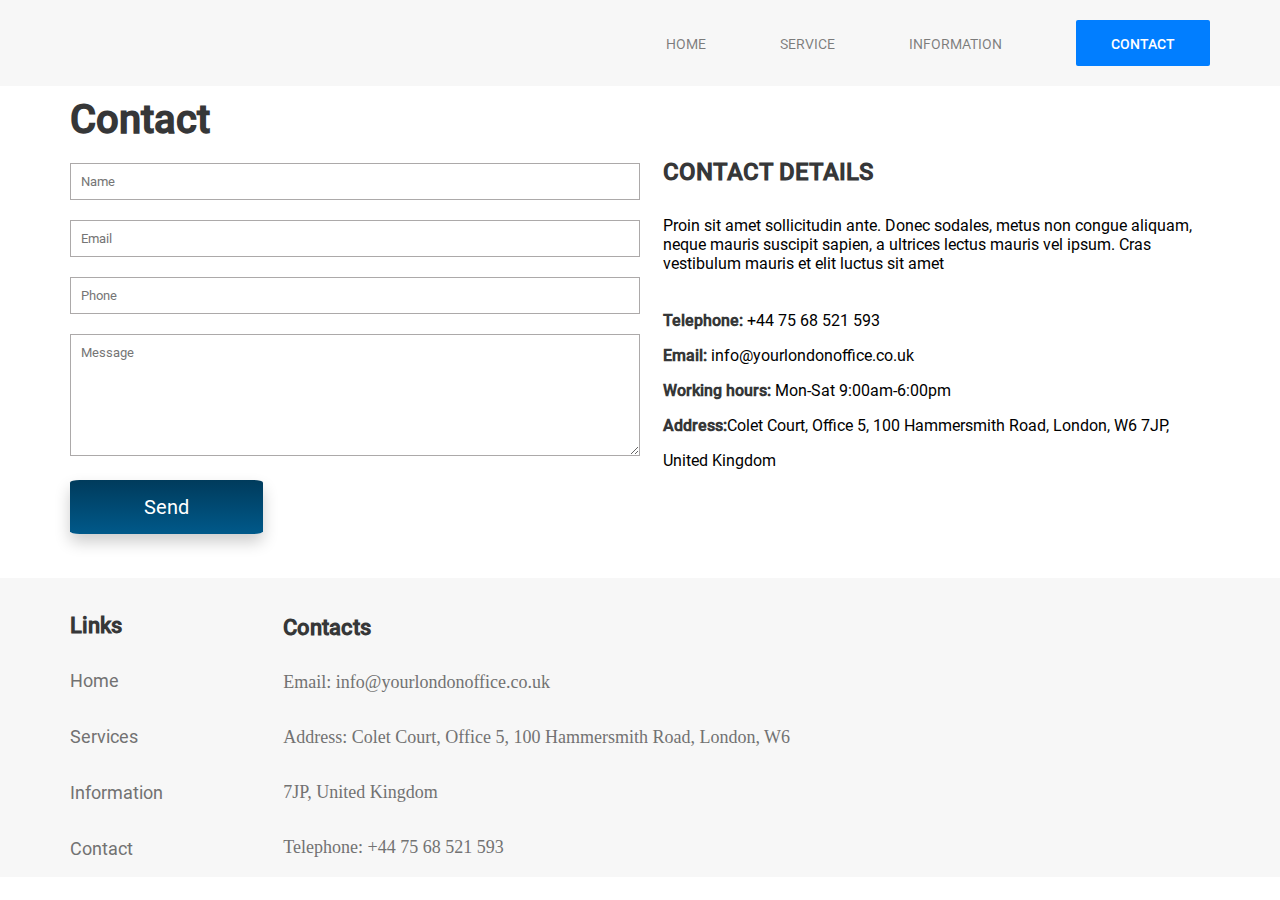
==== commit fc77cbfc: "register" ====
--- a/Contact.html
+++ b/Contact.html
@@ -19,7 +19,6 @@
                 <div class="container">
                     <div class="header_block">
                         <div class="header_log">
-                          
                         </div>
                         <div class="header_burger">
                             <span></span>
@@ -93,14 +92,18 @@
                                     <li>Telephone: +44 75 68 521 593</li>
                                 </ul>
                             </div>
-                            <div>
-                                <iframe src="https://www.google.com/maps/embed?pb=!1m18!1m12!1m3!1d155.2344681848138!2d-0.19697829836027983!3d51.49942769363598!2m3!1f0!2f0!3f0!3m2!1i1024!2i768!4f13.1!3m3!1m2!1s0x48760ff178cef14b%3A0xc7ee07e8a32818c6!2s219%20Kensington%20High%20St%2C%20London%20W8%206BD%2C%20UK!5e0!3m2!1sen!2sby!4v1627504602485!5m2!1sen!2sby" width="490" height="215"  style="border:0;" allowfullscreen="" loading="lazy"></iframe>
+                            <div class="iframe1">
+                                <iframe src="https://www.google.com/maps/embed?pb=!1m18!1m12!1m3!1d155.2344681848138!2d-0.19697829836027983!3d51.49942769363598!2m3!1f0!2f0!3f0!3m2!1i1024!2i768!4f13.1!3m3!1m2!1s0x48760ff178cef14b%3A0xc7ee07e8a32818c6!2s219%20Kensington%20High%20St%2C%20London%20W8%206BD%2C%20UK!5e0!3m2!1sen!2sby!4v1627504602485!5m2!1sen!2sby" width="100%" height="215"  style="border:0;" allowfullscreen="" loading="lazy"></iframe>
                             </div>
+                        </div>
+                        <div class="iframe2">
+                            <iframe src="https://www.google.com/maps/embed?pb=!1m18!1m12!1m3!1d155.2344681848138!2d-0.19697829836027983!3d51.49942769363598!2m3!1f0!2f0!3f0!3m2!1i1024!2i768!4f13.1!3m3!1m2!1s0x48760ff178cef14b%3A0xc7ee07e8a32818c6!2s219%20Kensington%20High%20St%2C%20London%20W8%206BD%2C%20UK!5e0!3m2!1sen!2sby!4v1627504602485!5m2!1sen!2sby" width="100%" height="215"  style="border:0;" allowfullscreen="" loading="lazy"></iframe>
                         </div>
                  </div>
             </div>
         </footer>
     </div>
+    <script src = "js/header.js"></script>
     <script  src="js/index.js"></script>   
 </body>
 </html>	--- a/css/style.css
+++ b/css/style.css
@@ -237,6 +237,7 @@
   line-height: 55px;
   display: -ms-grid;
   display: grid;
+  font-family: 'Roboto';
   -ms-grid-columns: 0.5fr 1.5fr 1fr;
       grid-template-columns: 0.5fr 1.5fr 1fr;
   grid-column-gap: 35px;
@@ -371,6 +372,19 @@
           box-shadow: 0px 8px 16px 0px rgba(0, 0, 0, 0.5);
 }
 
+@media (max-width: 661px) {
+  .service .block_of_service .block_service {
+    display: -ms-grid;
+    display: grid;
+    -ms-grid-columns: 1fr;
+        grid-template-columns: 1fr;
+  }
+}
+
+#slide1 h1 {
+  font-size: 78px;
+}
+
 * {
   padding: 0;
   margin: 0;
@@ -381,16 +395,19 @@
 .list_links p {
   font-weight: bold;
   font-size: 22px;
+  font-family: 'Roboto';
 }
 
 .list_contact p {
   font-weight: bold;
   font-size: 22px;
+  font-family: 'Roboto';
 }
 
 .list_links a {
   text-decoration: none;
   color: #aca9a9;
+  font-family: 'Roboto';
 }
 
 .title_info {
@@ -410,7 +427,6 @@
   -ms-flex-item-align: center;
       -ms-grid-row-align: center;
       align-self: center;
-  padding: 15px;
   border-radius: 45px;
 }
 
@@ -422,9 +438,9 @@
 }
 
 .text2 {
-  font-size: 20px;
+  font-size: 14px;
   margin-top: 30px;
-  color: #3b4248;
+  color: rgba(0, 0, 0, 0.87);
   font-family: Roboto;
 }
 
@@ -465,7 +481,6 @@
   -webkit-box-align: baseline;
       -ms-flex-align: baseline;
           align-items: baseline;
-  grid-column-gap: 20px;
 }
 
 .txt3 {
@@ -617,20 +632,27 @@
 }
 
 .header_box {
-  display: -webkit-inline-box;
-  display: -ms-inline-flexbox;
-  display: inline-flex;
+  display: -webkit-box;
+  display: -ms-flexbox;
+  display: flex;
+  -webkit-box-pack: justify;
+      -ms-flex-pack: justify;
+          justify-content: space-between;
+  margin-right: -5px;
   padding: 20px;
   font-size: 20px;
 }
 
+.txtbr {
+  display: none;
+}
+
 .hb2 {
-  padding-left: 250px;
   font-family: Roboto;
 }
 
 .hb3 {
-  padding-left: 70px;
+  margin-right: 10px;
   font-family: Roboto;
   font-size: 14px;
 }
@@ -663,15 +685,17 @@
 }
 
 .service_box {
-  display: inline-block;
   padding: 20px;
   font-size: 14px;
 }
 
 .orient {
-  display: -webkit-inline-box;
-  display: -ms-inline-flexbox;
-  display: inline-flex;
+  display: -webkit-box;
+  display: -ms-flexbox;
+  display: flex;
+  -webkit-box-pack: justify;
+      -ms-flex-pack: justify;
+          justify-content: space-between;
 }
 
 .orient_header {
@@ -721,16 +745,12 @@
 .dividing_block {
   display: -ms-grid;
   display: grid;
-  -ms-grid-columns: 1fr 1fr;
-      grid-template-columns: 1fr 1fr;
+  -ms-grid-columns: 1.5fr 0.5fr;
+      grid-template-columns: 1.5fr 0.5fr;
   -webkit-box-pack: justify;
       -ms-flex-pack: justify;
           justify-content: space-between;
   grid-column-gap: 15px;
-}
-
-.hr {
-  width: 700px;
 }
 
 .btn2 {
@@ -877,6 +897,24 @@
   background-size: cover;
 }
 
+@media (max-width: 840px) {
+  .dividing_block {
+    display: -ms-grid;
+    display: grid;
+    -ms-grid-columns: 1fr;
+        grid-template-columns: 1fr;
+  }
+}
+
+@media (max-width: 540px) {
+  .title_form_of_pay {
+    font-size: 30px;
+  }
+  .tooltip .tooltiptext {
+    width: 100px;
+  }
+}
+
 * {
   padding: 0;
   margin: 0;
@@ -929,8 +967,9 @@
 .contact_block {
   display: -ms-grid;
   display: grid;
-  -ms-grid-columns: 640px 500px;
-      grid-template-columns: 640px 500px;
+  -ms-grid-columns: 1fr 1fr;
+      grid-template-columns: 1fr 1fr;
+  grid-column-gap: 45px;
   margin-bottom: 20px;
 }
 
@@ -939,7 +978,7 @@
 }
 
 .form input {
-  width: 500px;
+  width: 100%;
   padding: 10px;
   margin-top: 20px;
   border: 1px solid #aca9a9;
@@ -952,7 +991,7 @@
   padding: 10px;
   margin-top: 20px;
   height: 100px;
-  width: 500px;
+  width: 100%;
   margin-bottom: 20px;
 }
 
@@ -1034,6 +1073,47 @@
   background: -webkit-gradient(linear, left top, left bottom, color-stop(100%, #00598a), to(#00598a));
   background: linear-gradient(#00598a 100%, #00598a 100%);
   cursor: pointer;
+}
+
+.iframe2 {
+  display: none;
+}
+
+@media (max-width: 1081px) {
+  .footer_block {
+    -ms-grid-columns: 0.5fr 1fr;
+        grid-template-columns: 0.5fr 1fr;
+  }
+  .iframe1 {
+    display: none;
+  }
+  .iframe2 {
+    display: block;
+  }
+}
+
+@media (max-width: 661px) {
+  .contact_block {
+    display: -ms-grid;
+    display: grid;
+    -ms-grid-columns: 1fr;
+        grid-template-columns: 1fr;
+    padding-right: 21px;
+  }
+  .footer_link_block {
+    margin-top: -50px;
+  }
+}
+
+@media (max-width: 480px) {
+  .footer_block {
+    display: -webkit-box;
+    display: -ms-flexbox;
+    display: flex;
+  }
+  .footer_link_block {
+    display: none;
+  }
 }
 
 * {
@@ -1659,3 +1739,65 @@
 .register_company_quest .wrap_register_company .question_block_registr .change_quest_reg .text_radio .custom-radio:disabled + label::before {
   background-color: #e9ecef;
 }
+
+@media (max-width: 768px) {
+  .header_list {
+    display: none;
+  }
+  .header_burger {
+    display: block;
+    width: 36px;
+    height: 24px;
+    z-index: 2;
+    position: relative;
+  }
+  .header_burger::after, .header_burger::before {
+    content: '';
+    position: absolute;
+    width: 100%;
+    height: 4px;
+    background: #000;
+    left: 0;
+  }
+  .header_burger::before {
+    top: 0;
+  }
+  .header_burger::after {
+    bottom: 0;
+  }
+  .header_burger span {
+    display: block;
+    position: absolute;
+    width: 100%;
+    height: 4px;
+    background: #000;
+    left: 0;
+    top: 10px;
+  }
+  .header_burger.active::before {
+    opacity: 0;
+    overflow: hidden;
+  }
+  .header_burger.active::after {
+    -webkit-transition: all 0.3s;
+    transition: all 0.3s;
+    -webkit-transform: rotate(45deg);
+            transform: rotate(45deg);
+    top: 10px;
+  }
+  .header_burger.active span {
+    -webkit-transition: all 0.3s;
+    transition: all 0.3s;
+    -webkit-transform: rotate(-45deg);
+            transform: rotate(-45deg);
+    bottom: 0;
+  }
+}
+
+.header_list.active {
+  position: fixed;
+  display: block;
+  width: 50%;
+  height: 100%;
+  background: #29b7b7;
+}
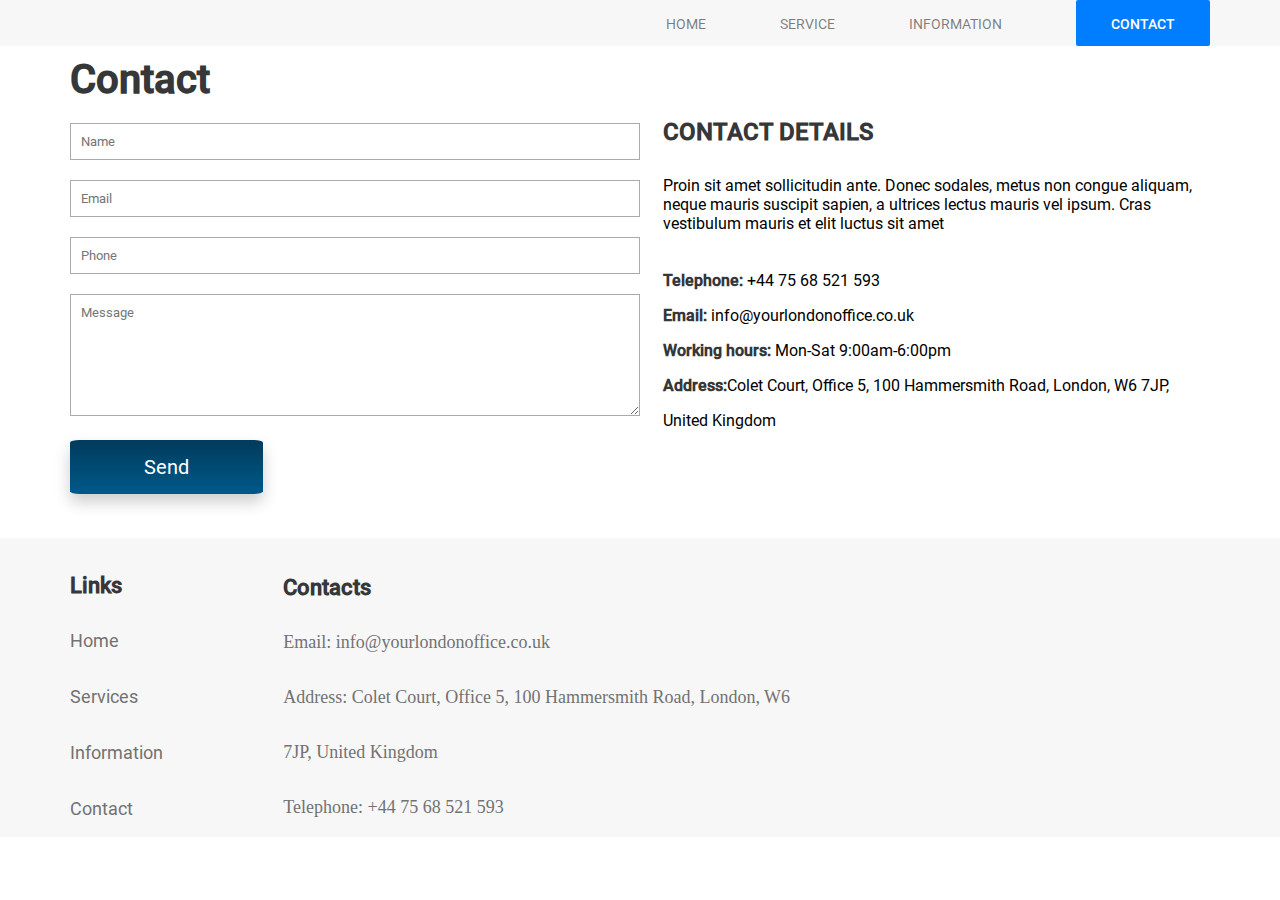
==== commit 6c9c4bda: "register" ====
--- a/Contact.html
+++ b/Contact.html
@@ -17,23 +17,24 @@
         <header>
             <div class="header">
                 <div class="container">
-                    <div class="header_block">
-                        <div class="header_log">
+                    <div class="header__block">
+                        <div class="header__log">
+                            
                         </div>
-                        <div class="header_burger">
+                        <div class="header__burger">
                             <span></span>
                         </div>
-                        <div class="header_list">
+                        <div class="header__list">
                             <nav>
                                 <ul class="list_of_links"> 
-                                        <li><a href="index.html">Home</a></li>
-                                        <li>
-                                          <a href ="Service.html">Service</a>
-                                        </li>   
-                                        <li><a href="#">Information</a></li>
-                                      
-                                        <li><a href="Contact.html" class="contact_btn">Contact</a></li>
-                                </ul>
+                                    <li><a href="index.html">Home</a></li>
+                                    <li>
+                                      <a href ="Service.html">Service</a>
+                                    </li>   
+                                    <li><a href="#">Information</a></li>
+                                  
+                                    <li><a href="Contact.html" class="contact_btn">Contact</a></li>
+                            </ul>
                             </nav>
                         </div>
                     </div>
--- a/css/style.css
+++ b/css/style.css
@@ -745,8 +745,8 @@
 .dividing_block {
   display: -ms-grid;
   display: grid;
-  -ms-grid-columns: 1.5fr 0.5fr;
-      grid-template-columns: 1.5fr 0.5fr;
+  -ms-grid-columns: 1.5fr 0.8fr;
+      grid-template-columns: 1.5fr 0.8fr;
   -webkit-box-pack: justify;
       -ms-flex-pack: justify;
           justify-content: space-between;
@@ -897,6 +897,12 @@
   background-size: cover;
 }
 
+@media (max-width: 1024px) {
+  .modal_form .input_form_first_name, .modal_form .input_form_surname, .modal_form .input_form_tel, .modal_form .input_form_repeat_email, .modal_form .input_form_email {
+    width: 100%;
+  }
+}
+
 @media (max-width: 840px) {
   .dividing_block {
     display: -ms-grid;
@@ -1740,64 +1746,121 @@
   background-color: #e9ecef;
 }
 
-@media (max-width: 768px) {
-  .header_list {
+.header__block {
+  display: -webkit-box;
+  display: -ms-flexbox;
+  display: flex;
+  -webkit-box-pack: justify;
+      -ms-flex-pack: justify;
+          justify-content: space-between;
+}
+
+.header__block .header__list .list__container {
+  display: -webkit-box;
+  display: -ms-flexbox;
+  display: flex;
+}
+
+.header__block .header__list .list__container li {
+  list-style-type: none;
+  margin-right: 20px;
+}
+
+.header__block .header__list .list__container a {
+  text-decoration: none;
+}
+
+.header__block .header__burger {
+  display: none;
+  width: 36px;
+  height: 24px;
+  position: -webkit-sticky;
+  position: sticky;
+  top: 0px;
+  z-index: 2;
+  position: relative;
+}
+
+.header__block .header__burger::after, .header__block .header__burger::before {
+  content: '';
+  position: absolute;
+  width: 100%;
+  height: 4px;
+  background: #000;
+  left: 0;
+}
+
+.header__block .header__burger::before {
+  top: 0;
+}
+
+.header__block .header__burger::after {
+  bottom: 0;
+}
+
+.header__block .header__burger span {
+  display: block;
+  position: absolute;
+  width: 100%;
+  height: 4px;
+  background: #000;
+  left: 0;
+  top: 10px;
+}
+
+.header__block .header__burger.active::before {
+  opacity: 0;
+  overflow: hidden;
+}
+
+.header__block .header__burger.active::after {
+  -webkit-transition: all 0.3s;
+  transition: all 0.3s;
+  -webkit-transform: rotate(45deg);
+          transform: rotate(45deg);
+  top: 10px;
+}
+
+.header__block .header__burger.active span {
+  -webkit-transition: all 0.3s;
+  transition: all 0.3s;
+  -webkit-transform: rotate(-45deg);
+          transform: rotate(-45deg);
+  bottom: 0;
+}
+
+.header__block .header__list.active {
+  position: fixed;
+  width: 100%;
+  height: 100%;
+  background: -webkit-gradient(linear, left top, left bottom, from(rgba(0, 0, 0, 0.8)), to(rgba(0, 0, 0, 0.6))), url(../img/photo2.jpg);
+  background: linear-gradient(rgba(0, 0, 0, 0.8), rgba(0, 0, 0, 0.6)), url(../img/photo2.jpg);
+}
+
+@media (max-width: 992px) {
+  .active a {
+    color: #fff;
+  }
+  .header__block .header__burger {
+    display: block;
+    margin: 15px 0 15px 0;
+  }
+  .header__block .header__list {
     display: none;
   }
-  .header_burger {
+  .header__block .header__list .list_of_links {
+    display: -webkit-box;
+    display: -ms-flexbox;
+    display: flex;
+    -webkit-box-orient: vertical;
+    -webkit-box-direction: normal;
+        -ms-flex-direction: column;
+            flex-direction: column;
+  }
+  .header__block .header__list .list_of_links li {
+    padding: 20px;
+  }
+  .header__block .header__list.active {
     display: block;
-    width: 36px;
-    height: 24px;
-    z-index: 2;
-    position: relative;
-  }
-  .header_burger::after, .header_burger::before {
-    content: '';
-    position: absolute;
-    width: 100%;
-    height: 4px;
-    background: #000;
-    left: 0;
-  }
-  .header_burger::before {
-    top: 0;
-  }
-  .header_burger::after {
-    bottom: 0;
-  }
-  .header_burger span {
-    display: block;
-    position: absolute;
-    width: 100%;
-    height: 4px;
-    background: #000;
-    left: 0;
-    top: 10px;
-  }
-  .header_burger.active::before {
-    opacity: 0;
-    overflow: hidden;
-  }
-  .header_burger.active::after {
-    -webkit-transition: all 0.3s;
-    transition: all 0.3s;
-    -webkit-transform: rotate(45deg);
-            transform: rotate(45deg);
-    top: 10px;
-  }
-  .header_burger.active span {
-    -webkit-transition: all 0.3s;
-    transition: all 0.3s;
-    -webkit-transform: rotate(-45deg);
-            transform: rotate(-45deg);
-    bottom: 0;
-  }
-}
-
-.header_list.active {
-  position: fixed;
-  display: block;
-  width: 50%;
-  height: 100%;
-  background: #29b7b7;
-}
+  }
+}
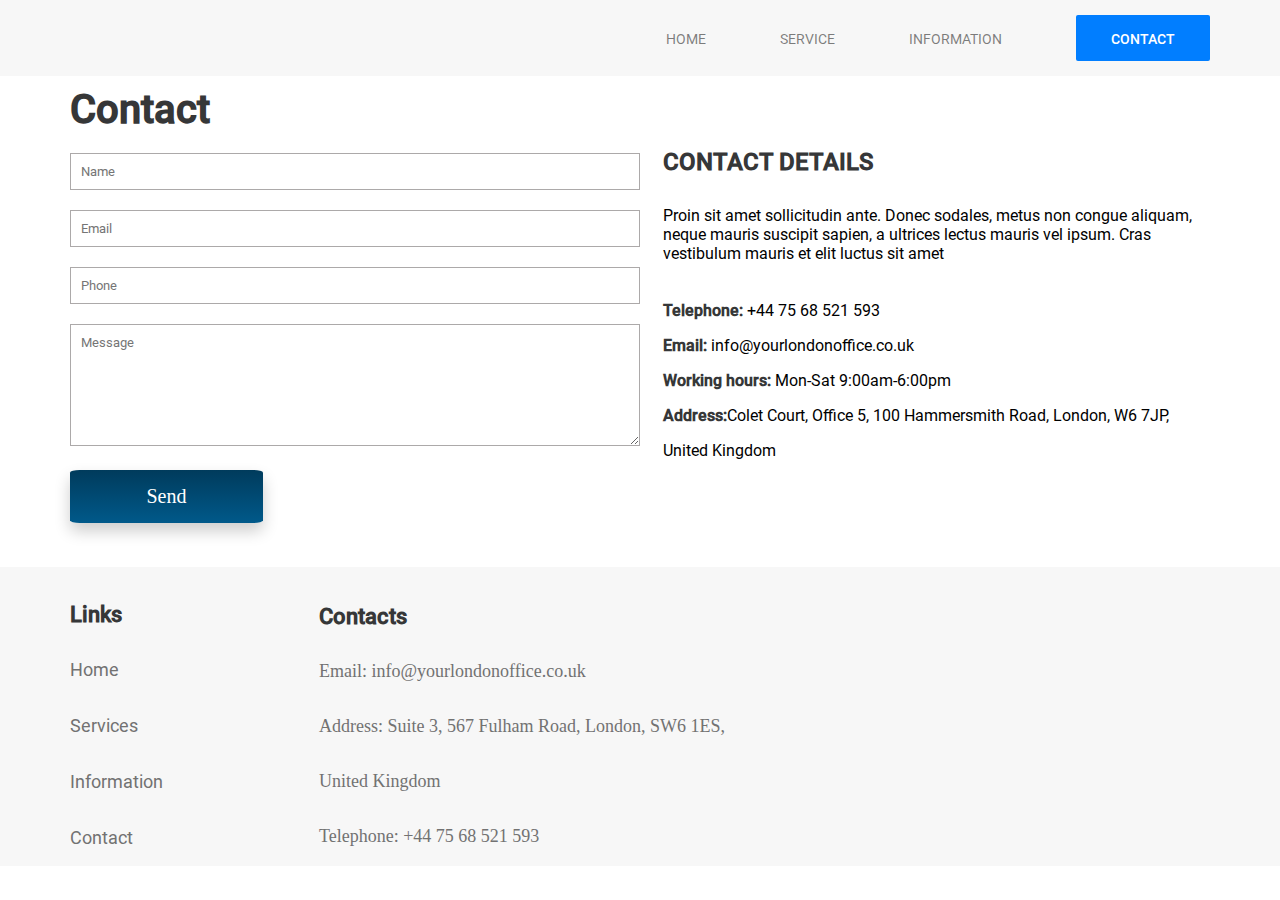
==== commit 9e4aa217: "register" ====
--- a/Contact.html
+++ b/Contact.html
@@ -7,7 +7,7 @@
 <meta charset="UTF-8">
 <script src='https://code.jquery.com/jquery-2.2.4.min.js'></script>
 <link rel="stylesheet" href="https://cdnjs.cloudflare.com/ajax/libs/font-awesome/4.7.0/css/font-awesome.min.css">
-<link href="css/style.css" rel="stylesheet" type="text/css" media="all" />
+<link href="css/style_register.css" rel="stylesheet" type="text/css" media="all" />
 <link rel="stylesheet" href="css/null_of_tempalates.css">
 <link rel="stylesheet" href="css/font-awesome.min.css">
     <link rel="stylesheet" href="css/font-awesome.css">
@@ -50,12 +50,12 @@
                     <div class="contact_block">
                     
                         <div class="left_block">
-                            <form class="form">
-                                <input type="text" placeholder="Name" required maxlength="20">
-                                <input type="email" placeholder="Email" required maxlength="20">
-                                <input type="tel" placeholder="Phone" required maxlength="15">
-                                <textarea class="text_area" placeholder="Message" maxlength="500"></textarea>
-                                <button class="btn_contact"><a href="Service.html">Send</a></button>
+                            <form class="form" id="form">
+                                <input type="text" placeholder="Name" name="name" required maxlength="20">
+                                <input type="email" placeholder="Email" name="email" required maxlength="20">
+                                <input type="tel" placeholder="Phone" name="tel" required maxlength="15">
+                                <textarea class="text_area" name="message" placeholder="Message" maxlength="500"></textarea>
+                                <button class="btn_contact" value="Send">Send</button>
                             </form>
                         </div>
                         <div class="right_block">
@@ -77,7 +77,7 @@
                 <div class="container">
                         <div class="footer_block">
                             <div class="footer_link_block">
-                                <ul class="list_links">
+                                <ul class="list_links foot_link">
                                     <p>Links</p>
                                     <li><a href="#">Home</a></li>
                                     <li><a href="Service.html">Services</a></li>
@@ -89,16 +89,16 @@
                                 <ul class="list_contact">
                                     <p>Contacts</p>
                                     <li>Email: info@yourlondonoffice.co.uk</li>
-                                    <li>Address: Colet Court, Office 5, 100 Hammersmith Road, London, W6 7JP, United Kingdom</li>
+                                    <li>Address: Suite 3, 567 Fulham Road, London, SW6 1ES, United Kingdom</li>
                                     <li>Telephone: +44 75 68 521 593</li>
                                 </ul>
                             </div>
                             <div class="iframe1">
-                                <iframe src="https://www.google.com/maps/embed?pb=!1m18!1m12!1m3!1d155.2344681848138!2d-0.19697829836027983!3d51.49942769363598!2m3!1f0!2f0!3f0!3m2!1i1024!2i768!4f13.1!3m3!1m2!1s0x48760ff178cef14b%3A0xc7ee07e8a32818c6!2s219%20Kensington%20High%20St%2C%20London%20W8%206BD%2C%20UK!5e0!3m2!1sen!2sby!4v1627504602485!5m2!1sen!2sby" width="100%" height="215"  style="border:0;" allowfullscreen="" loading="lazy"></iframe>
+                                <iframe src="https://www.google.com/maps/embed?pb=!1m18!1m12!1m3!1d155.3013365678038!2d-0.19533137253974384!3d51.47979279775079!2m3!1f0!2f0!3f0!3m2!1i1024!2i768!4f13.1!3m3!1m2!1s0x48760f844706213b%3A0xae42691645334f12!2s567%20Fulham%20Rd.%2C%20London%2C%20UK!5e0!3m2!1sen!2sby!4v1642443829562!5m2!1sen!2sby" width="100%" height="215" style="border:0;" allowfullscreen="" loading="lazy"></iframe>
                             </div>
                         </div>
                         <div class="iframe2">
-                            <iframe src="https://www.google.com/maps/embed?pb=!1m18!1m12!1m3!1d155.2344681848138!2d-0.19697829836027983!3d51.49942769363598!2m3!1f0!2f0!3f0!3m2!1i1024!2i768!4f13.1!3m3!1m2!1s0x48760ff178cef14b%3A0xc7ee07e8a32818c6!2s219%20Kensington%20High%20St%2C%20London%20W8%206BD%2C%20UK!5e0!3m2!1sen!2sby!4v1627504602485!5m2!1sen!2sby" width="100%" height="215"  style="border:0;" allowfullscreen="" loading="lazy"></iframe>
+                            <iframe src="https://www.google.com/maps/embed?pb=!1m18!1m12!1m3!1d155.3013365678038!2d-0.19533137253974384!3d51.47979279775079!2m3!1f0!2f0!3f0!3m2!1i1024!2i768!4f13.1!3m3!1m2!1s0x48760f844706213b%3A0xae42691645334f12!2s567%20Fulham%20Rd.%2C%20London%2C%20UK!5e0!3m2!1sen!2sby!4v1642443829562!5m2!1sen!2sby" width="100%" height="215" style="border:0;" allowfullscreen="" loading="lazy"></iframe>
                         </div>
                  </div>
             </div>
--- a/css/style_register.css
+++ b/css/style_register.css
@@ -0,0 +1,1897 @@
+@charset "UTF-8";
+* {
+  padding: 0;
+  margin: 0;
+  list-style-type: none;
+}
+
+.container {
+  max-width: 1140px;
+  padding: 0 15px;
+  margin: 0 auto;
+}
+
+.header_log img {
+  width: 250px;
+  height: 100px;
+}
+
+.header {
+  background: rgba(0, 0, 0, 0.03);
+}
+
+.header_block {
+  padding-top: 20px;
+  padding-bottom: 20px;
+  display: -webkit-box;
+  display: -ms-flexbox;
+  display: flex;
+  -webkit-box-align: center;
+      -ms-flex-align: center;
+          align-items: center;
+  -webkit-box-pack: justify;
+      -ms-flex-pack: justify;
+          justify-content: space-between;
+}
+
+.list_of_links li {
+  display: -webkit-inline-box;
+  display: -ms-inline-flexbox;
+  display: inline-flex;
+  padding-left: 70px;
+  -webkit-box-pack: justify;
+      -ms-flex-pack: justify;
+          justify-content: space-between;
+  font-size: 20px;
+}
+
+.list_of_links a {
+  text-decoration: none;
+  list-style-type: none;
+  color: rgba(0, 0, 0, 0.5);
+  font-family: Roboto;
+  font-size: 14px;
+  -webkit-transition: all .3s ease;
+  transition: all .3s ease;
+  text-transform: uppercase;
+}
+
+.list_of_links a:hover {
+  color: #017eff;
+}
+
+.dropdown {
+  overflow: hidden;
+}
+
+.dropdown .dropbtn {
+  border: none;
+  background-color: inherit;
+  margin: 0;
+}
+
+.dropdown-content {
+  display: none;
+  position: absolute;
+  background-color: #add8e6;
+  min-width: 160px;
+  -webkit-box-shadow: 0px 8px 16px 0px rgba(0, 0, 0, 0.2);
+          box-shadow: 0px 8px 16px 0px rgba(0, 0, 0, 0.2);
+  z-index: 1;
+}
+
+.dropdown-content a {
+  float: none;
+  color: #000;
+  padding: 12px 16px;
+  text-decoration: none;
+  display: block;
+  text-align: left;
+}
+
+.dropdown:hover .dropdown-content {
+  display: block;
+}
+
+@media only screen and (max-width: 1024px) {
+  .slide {
+    background-attachment: scroll;
+    background-position: 0 0 !important;
+  }
+}
+
+@media only screen and (min-width: 768px) and (max-width: 1023px) {
+  .padding_slide1 {
+    padding: 150px 0 30px;
+  }
+  .effects_1 {
+    top: -73px;
+  }
+  #slide1 h1 {
+    font-size: 60px;
+  }
+  #slide1 h2 {
+    padding-bottom: 40px;
+  }
+}
+
+@media only screen and (min-width: 480px) and (max-width: 767px) {
+  #logo {
+    text-align: center;
+  }
+  .padding_slide1 {
+    padding: 155px 0 30px;
+  }
+  .effects_1 {
+    display: none;
+  }
+  #slide1 h1 {
+    font-size: 36px;
+    line-height: 38px;
+  }
+  #slide1 h2 {
+    padding: 40px 10px;
+    margin: 0 0 10px 0;
+    font-size: 16px;
+    line-height: 20px;
+  }
+}
+
+.slide {
+  background-attachment: fixed;
+  width: 100%;
+  height: 100%;
+  position: relative;
+  padding: 0;
+}
+
+.padding_slide1 {
+  padding: 100px 0 260px 0;
+}
+
+#slide1 {
+  background-color: #ffffff;
+  background-image: url(../img/back.jpg);
+  background-size: cover !important;
+  text-align: center;
+  background-position: 0 0 !important;
+}
+
+#slide1 h1 {
+  position: relative;
+  z-index: 100;
+  margin: 0;
+  padding: 33px 0;
+  border-top: 1px solid #3e3e3e;
+  border-bottom: 1px solid #3e3e3e;
+  text-transform: uppercase;
+  font-family: Roboto;
+  font-size: 88px;
+  line-height: 86px;
+  color: #000;
+  font-weight: 500;
+}
+
+#slide1 h2 {
+  text-transform: uppercase;
+  font-family: Roboto Condensed;
+  font-size: 23px;
+  color: #000;
+  line-height: 25px;
+  padding: 29px 40px 54px;
+  font-weight: 300;
+}
+
+.effects {
+  position: relative;
+}
+
+.effects_1 {
+  background: url(../img/effect_1.png) no-repeat left top;
+  position: absolute;
+  top: -169px;
+  left: -175px;
+  width: 461px;
+  height: 196px;
+  z-index: 99;
+}
+
+.effect_2 {
+  background: url(../img/effect_2.png) repeat left top;
+}
+
+.btn_first_reg {
+  width: 193px;
+  font-size: 20px;
+  padding: 15px;
+  color: #fff;
+  border: none;
+  text-decoration: none;
+  -webkit-box-shadow: 0px 8px 16px 0px rgba(0, 0, 0, 0.2);
+          box-shadow: 0px 8px 16px 0px rgba(0, 0, 0, 0.2);
+  background: -webkit-gradient(linear, left top, left bottom, from(#003b5c), to(#00598a));
+  background: linear-gradient(180deg, #003b5c 0%, #00598a 100%);
+  margin-bottom: 24px;
+  border-radius: 5%;
+}
+
+.btn_first_reg a {
+  text-decoration: none;
+  color: #fff;
+  font-family: Roboto;
+}
+
+.btn_first_reg:hover {
+  -webkit-box-shadow: none;
+          box-shadow: none;
+  background: -webkit-gradient(linear, left top, left bottom, color-stop(100%, #00598a), to(#00598a));
+  background: linear-gradient(#00598a 100%, #00598a 100%);
+}
+
+.footer {
+  background: rgba(0, 0, 0, 0.03);
+}
+
+.footer_block {
+  padding-top: 20px;
+  line-height: 55px;
+  display: -ms-grid;
+  display: grid;
+  font-family: 'Roboto';
+  -ms-grid-columns: 0.5fr 1fr 1fr;
+      grid-template-columns: 0.5fr 1fr 1fr;
+  grid-column-gap: 35px;
+  color: #727272;
+  -webkit-box-align: center;
+      -ms-flex-align: center;
+          align-items: center;
+  -webkit-box-pack: justify;
+      -ms-flex-pack: justify;
+          justify-content: space-between;
+  font-size: 18px;
+  color: #aca9a9;
+}
+
+.service {
+  background: #FDFCFB;
+}
+
+.contact_btn {
+  border-radius: 2px;
+  text-align: center;
+  text-transform: uppercase;
+  color: #ffffff !important;
+  background: #017eff;
+  padding: 16px 35px 14px;
+  height: auto;
+  line-height: initial;
+  letter-spacing: normal;
+  font-size: 14px;
+  font-weight: 500;
+  -webkit-box-shadow: none;
+  box-shadow: none;
+  vertical-align: baseline;
+}
+
+.active a {
+  color: #017eff;
+}
+
+.service {
+  background: url(../img/back1.jpg) no-repeat;
+  background-position: center;
+  background-size: cover;
+  background-attachment: fixed;
+  width: 100%;
+  margin-bottom: 50px;
+}
+
+.service .block_of_service {
+  margin: 0 auto;
+  -webkit-box-pack: center;
+      -ms-flex-pack: center;
+          justify-content: center;
+  -webkit-box-align: center;
+      -ms-flex-align: center;
+          align-items: center;
+  text-align: center;
+  padding-top: 50px;
+  padding-bottom: 70px;
+}
+
+.service .block_of_service .header_block_service {
+  margin-bottom: 15px;
+}
+
+.service .block_of_service .header_block_service .first_text {
+  font-weight: 900;
+  line-height: 110%;
+  font-size: 42px;
+  color: #fff;
+}
+
+.service .block_of_service .header_block_service .second_text {
+  color: #fff;
+}
+
+.service .block_of_service .block_service {
+  display: -ms-grid;
+  display: grid;
+  -ms-grid-columns: 1fr 1fr 1fr;
+      grid-template-columns: 1fr 1fr 1fr;
+  background: rgba(255, 255, 255, 0.12);
+}
+
+.service .block_of_service .block_service .card {
+  -webkit-box-flex: 1;
+      -ms-flex: 1 1 auto;
+          flex: 1 1 auto;
+  min-height: 1px;
+  padding: 1.25rem;
+}
+
+.service .block_of_service .block_service .card .section_list {
+  list-style: none;
+  text-align: center;
+  margin: 0 auto;
+  padding: 0;
+}
+
+.service .block_of_service .block_service .card .header_text {
+  font-weight: 600;
+  line-height: 130%;
+  margin: 0 0 24px;
+  padding: 0;
+  color: #ffffff;
+  font-size: 21px;
+}
+
+.service .block_of_service .block_service .card li {
+  -webkit-transition: all .3s ease;
+  transition: all .3s ease;
+  margin: 0 auto 5px auto;
+}
+
+.service .block_of_service .block_service .card li a {
+  display: block;
+  color: #fff;
+  font-size: 21px;
+  font-weight: 400;
+  line-height: 120%;
+  border: none;
+  border-radius: 4px;
+  background-color: rgba(0, 59, 92, 0.5);
+  text-decoration: none;
+  padding: 14px 14px 20px;
+}
+
+.service .block_of_service .block_service .card li:hover {
+  background: -webkit-gradient(linear, left top, left bottom, color-stop(100%, #00598a), to(#00598a));
+  background: linear-gradient(#00598a 100%, #00598a 100%);
+  -webkit-box-shadow: 0px 8px 16px 0px rgba(0, 0, 0, 0.5);
+          box-shadow: 0px 8px 16px 0px rgba(0, 0, 0, 0.5);
+}
+
+@media (max-width: 661px) {
+  .service .block_of_service .block_service {
+    display: -ms-grid;
+    display: grid;
+    -ms-grid-columns: 1fr;
+        grid-template-columns: 1fr;
+  }
+}
+
+#slide1 h1 {
+  font-size: 78px;
+}
+
+* {
+  padding: 0;
+  margin: 0;
+  list-style-type: none;
+  font-family: 'Times New Roman', Times, serif;
+}
+
+.list_links p {
+  font-weight: bold;
+  font-size: 22px;
+  font-family: 'Roboto';
+}
+
+.list_contact p {
+  font-weight: bold;
+  font-size: 22px;
+  font-family: 'Roboto';
+}
+
+.list_links a {
+  text-decoration: none;
+  color: #aca9a9;
+  font-family: 'Roboto';
+}
+
+.title_info {
+  font-size: 40px;
+  text-align: center;
+  padding: 30px 0 30px 0;
+}
+
+.title_info p {
+  font-family: Roboto;
+}
+
+.service_block {
+  -webkit-box-pack: center;
+      -ms-flex-pack: center;
+          justify-content: center;
+  -ms-flex-item-align: center;
+      -ms-grid-row-align: center;
+      align-self: center;
+  border-radius: 45px;
+}
+
+.text1 {
+  font-size: 28px;
+  font-weight: bold;
+  font-family: Roboto;
+  color: rgba(0, 0, 0, 0.87);
+}
+
+.text2 {
+  font-size: 14px;
+  margin-top: 30px;
+  color: rgba(0, 0, 0, 0.87);
+  font-family: Roboto;
+}
+
+.spoiler-title {
+  cursor: pointer;
+}
+
+.spoiler-titles {
+  cursor: pointer;
+}
+
+.spoiler-body {
+  margin-top: 30px;
+}
+
+.txt1 {
+  font-size: 30px;
+  color: rgba(0, 0, 0, 0.87);
+  font-weight: bold;
+  font-family: Roboto;
+}
+
+.txt2 {
+  font-size: 24px;
+  color: rgba(0, 0, 0, 0.87);
+  margin-top: 20px;
+  font-family: Roboto;
+}
+
+.add_block, .add_block1, .add_block2, .add_block3, .add_block4, .add_block5, .add_block6, .add_block7, .add_block8, .add_block9, .add_block10, .add_block11, .add_block12, .add_block13, .add_block14, .add_block15, .add_block16, .add_block17, .add_block18, .add_block19, .add_block20, .add_block21 {
+  display: -ms-grid;
+  display: grid;
+  -ms-grid-columns: 1.1fr 0.3fr 0.5fr 0.6fr;
+      grid-template-columns: 1.1fr 0.3fr 0.5fr 0.6fr;
+  -webkit-box-pack: center;
+      -ms-flex-pack: center;
+          justify-content: center;
+  -webkit-box-align: baseline;
+      -ms-flex-align: baseline;
+          align-items: baseline;
+}
+
+.txt3 {
+  font-size: 14px;
+  margin-top: 20px;
+  font-family: Roboto;
+}
+
+.add_block i {
+  color: #a8ad00;
+  font-size: 17px;
+}
+
+.add_block1 i {
+  color: #a8ad00;
+  font-size: 17px;
+}
+
+.add_block1 i, .add_block2 i, .add_block3 i, .add_block4 i, .add_block5 i, .add_block6 i, .add_block7 i, .add_block8 i, .add_block9 i, .add_block10 i, .add_block11 i, .add_block12 i, .add_block13 i, .add_block14 i, .add_block15 i, .add_block16 i, .add_block17 i, .add_block18 i, .add_block19 i, .add_block20 i, .add_block21 i {
+  color: #a8ad00;
+  font-size: 17px;
+}
+
+.txt4, .txt5, .txt6, .txt7, .txt8, .txt9, .txt10, .txt11, .txt12, .txt13, .txt14, .txt15, .txt16, .txt17, .txt18, .txt19, .txt20, .txt21, .txt22, .txt23, .txt24, .txt25, .txt26, .txt27, .txt28, .txt29, .txt30, .txt31, .txt32, .txt33, .txt34, .txt35, .txt36, .txt36, .txt37, .txt37, .txt38, .txt39, .txt40, .txt41, .txt42, .txt43, .txt44, .txt45, .txt46 {
+  font-size: 14px;
+  font-family: Roboto;
+}
+
+.btn_inside {
+  border-radius: 10px;
+  border: none;
+  padding: 10px 10px 14px 10px;
+  color: #fff;
+  border-radius: 10px;
+  font-size: 14px;
+  font-weight: 200;
+  -webkit-transition: all 0.2s;
+  transition: all 0.2s;
+  margin: 5px;
+  font-family: Roboto;
+  border-radius: 5%;
+  -webkit-box-shadow: 0px 8px 16px 0px rgba(0, 0, 0, 0.2);
+          box-shadow: 0px 8px 16px 0px rgba(0, 0, 0, 0.2);
+  background: -webkit-gradient(linear, left top, left bottom, from(#003b5c), to(#00598a));
+  background: linear-gradient(180deg, #003b5c 0%, #00598a 100%);
+  border-bottom: 0px solid #eee;
+  cursor: pointer;
+}
+
+.btn_inside:hover {
+  background: -webkit-gradient(linear, left top, left bottom, color-stop(100%, #00598a), to(#00598a));
+  background: linear-gradient(#00598a 100%, #00598a 100%);
+  -webkit-box-shadow: 0px 8px 16px 0px rgba(0, 0, 0, 0.4);
+          box-shadow: 0px 8px 16px 0px rgba(0, 0, 0, 0.4);
+}
+
+.button_card {
+  padding: 15px;
+  border-radius: 5%;
+  border-radius: 5%;
+  -webkit-box-shadow: 0px 8px 16px 0px rgba(0, 0, 0, 0.2);
+          box-shadow: 0px 8px 16px 0px rgba(0, 0, 0, 0.2);
+  background: -webkit-gradient(linear, left top, left bottom, from(#003b5c), to(#00598a));
+  background: linear-gradient(180deg, #003b5c 0%, #00598a 100%);
+  color: #ffffff;
+  border: none;
+}
+
+.button_card a {
+  text-decoration: none;
+  color: #ffffff;
+  font-family: Roboto;
+}
+
+.button_card:hover {
+  background: -webkit-gradient(linear, left top, left bottom, color-stop(100%, #00598a), to(#00598a));
+  background: linear-gradient(#00598a 100%, #00598a 100%);
+  -webkit-box-shadow: 0 3px 5px #3e3e3e;
+          box-shadow: 0 3px 5px #3e3e3e;
+}
+
+.tooltip {
+  position: relative;
+  display: inline-block;
+}
+
+.tooltip .tooltiptext {
+  visibility: hidden;
+  width: 300px;
+  background-color: black;
+  color: #fff;
+  text-align: center;
+  border-radius: 6px;
+  padding: 10px;
+  position: absolute;
+  z-index: 1;
+  font-size: 14px;
+  bottom: 145%;
+  left: 50%;
+  margin-left: -60px;
+  font-family: Roboto;
+}
+
+.tooltip:hover .tooltiptext {
+  visibility: visible;
+}
+
+.form_of_pay {
+  position: -webkit-sticky;
+  position: sticky;
+  top: 0px;
+  border: 1px solid #3e3e3e;
+  margin: 0 auto;
+}
+
+.title_form_of_pay {
+  padding: 20px;
+  color: #000;
+  font-size: 40px;
+}
+
+.title_form_of_pay p {
+  font-family: Roboto;
+}
+
+.count_col {
+  display: -webkit-box;
+  display: -ms-flexbox;
+  display: flex;
+  -webkit-box-orient: horizontal;
+  -webkit-box-direction: normal;
+      -ms-flex-direction: row;
+          flex-direction: row;
+  font-family: Roboto;
+}
+
+.count_col span {
+  font-size: 14px;
+  font-family: Roboto;
+}
+
+.total_box {
+  padding: 10px;
+}
+
+.hb1, .hb2 {
+  color: #000;
+  font-weight: bold;
+}
+
+.header_box {
+  display: -webkit-box;
+  display: -ms-flexbox;
+  display: flex;
+  -webkit-box-pack: justify;
+      -ms-flex-pack: justify;
+          justify-content: space-between;
+  margin-right: -5px;
+  padding: 20px;
+  font-size: 20px;
+}
+
+.txtbr {
+  display: none;
+}
+
+.hb2 {
+  font-family: Roboto;
+}
+
+.hb3 {
+  margin-right: 10px;
+  font-family: Roboto;
+  font-size: 14px;
+}
+
+.hb1 {
+  text-align: left;
+  font-family: Roboto;
+}
+
+.hb4 {
+  padding-left: 240px;
+  font-family: Roboto;
+}
+
+.hb5 {
+  padding-left: 265px;
+  font-family: Roboto;
+}
+
+.hb6 {
+  padding-left: 250px;
+  font-size: 20px;
+  font-weight: bold;
+  font-family: Roboto;
+}
+
+.txtbx {
+  font-size: 20px;
+  font-weight: bold;
+}
+
+.service_box {
+  padding: 20px;
+  font-size: 14px;
+}
+
+.orient {
+  display: -webkit-box;
+  display: -ms-flexbox;
+  display: flex;
+  -webkit-box-pack: justify;
+      -ms-flex-pack: justify;
+          justify-content: space-between;
+}
+
+.orient_header {
+  font-family: Roboto;
+}
+
+.service_subtotal {
+  display: -webkit-box;
+  display: -ms-flexbox;
+  display: flex;
+  -webkit-box-pack: justify;
+      -ms-flex-pack: justify;
+          justify-content: space-between;
+  padding: 20px;
+  font-size: 14px;
+  font-family: Roboto;
+}
+
+.service_vat {
+  display: -webkit-box;
+  display: -ms-flexbox;
+  display: flex;
+  -webkit-box-pack: justify;
+      -ms-flex-pack: justify;
+          justify-content: space-between;
+  padding: 20px;
+  font-size: 14px;
+  font-family: Roboto;
+}
+
+.service_total {
+  display: -webkit-box;
+  display: -ms-flexbox;
+  display: flex;
+  -webkit-box-pack: justify;
+      -ms-flex-pack: justify;
+          justify-content: space-between;
+  padding: 20px;
+  font-size: 14px;
+  font-family: Roboto;
+}
+
+.hr1 {
+  border: 0.1px solid #000;
+}
+
+.dividing_block {
+  display: -ms-grid;
+  display: grid;
+  -ms-grid-columns: 1.5fr 0.8fr;
+      grid-template-columns: 1.5fr 0.8fr;
+  -webkit-box-pack: justify;
+      -ms-flex-pack: justify;
+          justify-content: space-between;
+  grid-column-gap: 15px;
+}
+
+.btn2 {
+  width: 100%;
+  display: -webkit-box;
+  display: -ms-flexbox;
+  display: flex;
+  -webkit-box-pack: center;
+      -ms-flex-pack: center;
+          justify-content: center;
+  -webkit-box-align: center;
+      -ms-flex-align: center;
+          align-items: center;
+  margin-bottom: 20px;
+}
+
+.coupon {
+  padding: 20px;
+}
+
+.coupon p {
+  font-size: 20px;
+  font-weight: bold;
+}
+
+.coupon input {
+  width: 94%;
+  padding: 10px;
+}
+
+.spoiler-bodys {
+  display: none;
+  margin-top: 30px;
+}
+
+.input_block, .input_total_block, .input_vat_block {
+  border: none;
+  background: none;
+  text-align: left;
+  width: 35px;
+  font-size: 14px;
+  color: #000;
+}
+
+.modal {
+  display: none;
+  /* Скрыто по умолчанию */
+  position: fixed;
+  /* Оставаться на месте */
+  z-index: 1;
+  /* Сидеть на вершине */
+  padding-top: 100px;
+  /* Расположение коробки */
+  left: 0;
+  top: 0;
+  width: 100%;
+  /* Полная ширина */
+  height: 100%;
+  /* Полная высота */
+  overflow: auto;
+  /* Включите прокрутку, если это необходимо */
+  background-color: black;
+  /* Цвет запасной вариант  */
+  background-color: rgba(0, 0, 0, 0.4);
+  /*Черный с непрозрачностью */
+}
+
+/* Модальное содержание */
+.modal-content {
+  background-color: #fefefe;
+  margin: auto;
+  padding: 50px;
+  border: 1px solid #888;
+  width: 50%;
+}
+
+/* Кнопка закрытия */
+.close {
+  color: #aaaaaa;
+  float: right;
+  font-size: 28px;
+  font-weight: bold;
+}
+
+.close:hover,
+.close:focus {
+  color: #000;
+  text-decoration: none;
+  cursor: pointer;
+}
+
+.modal_form {
+  display: -webkit-box;
+  display: -ms-flexbox;
+  display: flex;
+  -webkit-box-orient: vertical;
+  -webkit-box-direction: normal;
+      -ms-flex-direction: column;
+          flex-direction: column;
+  -webkit-box-pack: center;
+      -ms-flex-pack: center;
+          justify-content: center;
+}
+
+.modal_form .input_form_first_name, .modal_form .input_form_surname, .modal_form .input_form_tel, .modal_form .input_form_repeat_email, .modal_form .input_form_email {
+  width: 500px;
+  padding: 10px;
+  margin-top: 20px;
+  border: 1px solid #aca9a9;
+}
+
+.modal_form hr {
+  width: 280px;
+}
+
+.modal_form .button_form {
+  width: 150px;
+  padding: 10px;
+  border-radius: 5%;
+  margin-top: 20px;
+  -webkit-box-shadow: 0px 8px 16px 0px rgba(0, 0, 0, 0.2);
+          box-shadow: 0px 8px 16px 0px rgba(0, 0, 0, 0.2);
+  background: -webkit-gradient(linear, left top, left bottom, from(#003b5c), to(#00598a));
+  background: linear-gradient(180deg, #003b5c 0%, #00598a 100%);
+  color: #ffffff;
+  border: none;
+}
+
+.modal_form a {
+  text-decoration: none;
+  color: #ffffff;
+}
+
+.modal_form .button_form:hover {
+  background: #017eff;
+  -webkit-box-shadow: 0 3px 5px #3e3e3e;
+          box-shadow: 0 3px 5px #3e3e3e;
+}
+
+.second_block {
+  margin-bottom: 40px;
+  background-repeat: no-repeat;
+  background-attachment: fixed;
+  background-size: cover;
+}
+
+@media (max-width: 1024px) {
+  .modal_form .input_form_first_name, .modal_form .input_form_surname, .modal_form .input_form_tel, .modal_form .input_form_repeat_email, .modal_form .input_form_email {
+    width: 100%;
+  }
+}
+
+@media (max-width: 840px) {
+  .dividing_block {
+    display: -ms-grid;
+    display: grid;
+    -ms-grid-columns: 1fr;
+        grid-template-columns: 1fr;
+  }
+}
+
+@media (max-width: 540px) {
+  .title_form_of_pay {
+    font-size: 30px;
+  }
+  .tooltip .tooltiptext {
+    width: 100px;
+  }
+}
+
+* {
+  padding: 0;
+  margin: 0;
+  list-style-type: none;
+}
+
+.list_links p {
+  font-weight: 600;
+  font-size: 22px;
+  color: #363738;
+}
+
+.list_contact p {
+  font-weight: 600;
+  font-size: 22px;
+  color: #363738;
+}
+
+.list_contact li {
+  color: #727272;
+}
+
+.list_links a {
+  text-decoration: none;
+  color: #727272;
+}
+
+.list_links a:hover {
+  color: #017eff;
+}
+
+.list_contact i {
+  color: #017eff;
+}
+
+.title_block {
+  font-size: 40px;
+}
+
+.title_block p {
+  font-family: Roboto;
+  color: #363738;
+  font-weight: bold;
+}
+
+.contact {
+  margin-top: 10px;
+}
+
+.contact_block {
+  display: -ms-grid;
+  display: grid;
+  -ms-grid-columns: 1fr 1fr;
+      grid-template-columns: 1fr 1fr;
+  grid-column-gap: 45px;
+  margin-bottom: 20px;
+}
+
+.form {
+  display: block;
+}
+
+.form input {
+  width: 100%;
+  padding: 10px;
+  margin-top: 20px;
+  border: 1px solid #aca9a9;
+  font-family: Roboto;
+}
+
+.text_area {
+  border: 1px solid #aca9a9;
+  font-family: Roboto;
+  padding: 10px;
+  margin-top: 20px;
+  height: 100px;
+  width: 100%;
+  margin-bottom: 20px;
+}
+
+.btn {
+  padding: 20px;
+  width: 150px;
+  margin-top: 20px;
+  border-radius: 25px;
+  border: none;
+  background: #3e3e3e;
+  color: #aca9a9;
+  font-size: 18px;
+}
+
+.btn:hover {
+  color: #3e3e3e;
+  background: #aca9a9;
+  cursor: pointer;
+}
+
+.right_block {
+  margin-top: 15px;
+}
+
+.text_right1 {
+  font-size: 24px;
+  color: #363738;
+  text-transform: uppercase;
+  margin-bottom: 30px;
+  font-family: Roboto;
+  font-weight: bold;
+}
+
+.text_right2 {
+  margin-bottom: 30px;
+  font-family: Roboto;
+}
+
+.contact_right_block {
+  line-height: 35px;
+}
+
+.contact_right_block li {
+  font-family: Roboto;
+}
+
+.contact_right_block li span {
+  color: #363738;
+  font-weight: bold;
+  font-family: Roboto;
+}
+
+.contact_right_block i {
+  color: #017eff;
+}
+
+.btn_contact {
+  width: 193px;
+  font-size: 20px;
+  padding: 15px;
+  color: #fff;
+  border: none;
+  text-decoration: none;
+  margin-bottom: 24px;
+  border-radius: 5%;
+  -webkit-box-shadow: 0px 8px 16px 0px rgba(0, 0, 0, 0.2);
+          box-shadow: 0px 8px 16px 0px rgba(0, 0, 0, 0.2);
+  background: -webkit-gradient(linear, left top, left bottom, from(#003b5c), to(#00598a));
+  background: linear-gradient(180deg, #003b5c 0%, #00598a 100%);
+}
+
+.btn_contact a {
+  color: #ffffff;
+  text-decoration: none;
+  font-family: Roboto;
+}
+
+.btn_contact:hover {
+  background: -webkit-gradient(linear, left top, left bottom, color-stop(100%, #00598a), to(#00598a));
+  background: linear-gradient(#00598a 100%, #00598a 100%);
+  cursor: pointer;
+}
+
+.iframe2 {
+  display: none;
+}
+
+@media (max-width: 1081px) {
+  .footer_block {
+    -ms-grid-columns: 1fr 1fr;
+        grid-template-columns: 1fr 1fr;
+    margin-bottom: 20px;
+  }
+  .iframe1 {
+    display: none;
+  }
+  .iframe2 {
+    display: block;
+  }
+}
+
+@media (max-width: 661px) {
+  .contact_block {
+    display: -ms-grid;
+    display: grid;
+    -ms-grid-columns: 1fr;
+        grid-template-columns: 1fr;
+    padding-right: 21px;
+  }
+}
+
+@media (max-width: 599px) {
+  .footer_block {
+    display: -webkit-box;
+    display: -ms-flexbox;
+    display: flex;
+  }
+  .footer_link_block {
+    display: none;
+  }
+}
+
+* {
+  margin: 0;
+  padding: 0;
+}
+
+.register_director {
+  display: -webkit-box;
+  display: -ms-flexbox;
+  display: flex;
+  padding-left: 20px;
+}
+
+.register_director .register_form {
+  display: -webkit-box;
+  display: -ms-flexbox;
+  display: flex;
+  -webkit-box-orient: vertical;
+  -webkit-box-direction: normal;
+      -ms-flex-direction: column;
+          flex-direction: column;
+  margin-right: 50px;
+  margin-top: 20px;
+  border: 1px solid #000;
+  padding: 20px;
+}
+
+.register_director .register_form p {
+  margin-bottom: 12px;
+  font-size: 20px;
+  border-bottom: 1px solid #000;
+}
+
+.register_director .register_form label {
+  font-size: 18px;
+  margin-bottom: 12px;
+}
+
+.register_director .register_form input {
+  margin-bottom: 12px;
+  height: 30px;
+  width: 400px;
+  font-size: 16px;
+}
+
+.register_director .register_form .choosee_shareholder {
+  width: 400px;
+}
+
+.register_director .register_form .choosee_shareholder legend {
+  margin-bottom: 10px;
+  font-size: 22px;
+}
+
+.register_director .register_form .choosee_shareholder input {
+  width: 100px;
+  margin-bottom: 0px;
+  height: auto;
+}
+
+.register_director .register_form .choosee_shareholder label {
+  width: 100px;
+  margin-bottom: 0px;
+  height: auto;
+}
+
+.register_director .form_shareholder_individ {
+  display: none;
+}
+
+.register_director .form_shareholder_individ .block_individ {
+  display: -webkit-box;
+  display: -ms-flexbox;
+  display: flex;
+  -webkit-box-orient: vertical;
+  -webkit-box-direction: normal;
+      -ms-flex-direction: column;
+          flex-direction: column;
+}
+
+.register_director .form_shareholder_individ label {
+  font-size: 18px;
+  margin-bottom: 12px;
+}
+
+.register_director .form_shareholder_individ input {
+  margin-bottom: 12px;
+  height: 30px;
+  width: 400px;
+  font-size: 16px;
+}
+
+.register_director .form_shareholder_individ1 {
+  display: none;
+}
+
+.register_director .form_shareholder_individ1 .block_individ1 {
+  display: -webkit-box;
+  display: -ms-flexbox;
+  display: flex;
+  -webkit-box-orient: vertical;
+  -webkit-box-direction: normal;
+      -ms-flex-direction: column;
+          flex-direction: column;
+}
+
+.register_director .form_shareholder_individ1 label {
+  font-size: 18px;
+  margin-bottom: 12px;
+}
+
+.register_director .form_shareholder_individ1 input {
+  margin-bottom: 12px;
+  height: 30px;
+  width: 400px;
+  font-size: 16px;
+}
+
+.register_director .form_shareholder_company {
+  display: none;
+}
+
+.register_director .form_shareholder_company .block_company {
+  display: -webkit-box;
+  display: -ms-flexbox;
+  display: flex;
+  -webkit-box-orient: vertical;
+  -webkit-box-direction: normal;
+      -ms-flex-direction: column;
+          flex-direction: column;
+}
+
+.register_director .form_shareholder_company label {
+  font-size: 18px;
+  margin-bottom: 12px;
+}
+
+.register_director .form_shareholder_company input {
+  margin-bottom: 12px;
+  height: 30px;
+  width: 400px;
+  font-size: 16px;
+}
+
+.register_shareholder {
+  display: -webkit-box;
+  display: -ms-flexbox;
+  display: flex;
+  padding-left: 20px;
+}
+
+.register_shareholder .form_shareholder_individ {
+  display: none;
+}
+
+.register_shareholder .form_shareholder_individ .block_individ {
+  display: -webkit-box;
+  display: -ms-flexbox;
+  display: flex;
+  -webkit-box-orient: vertical;
+  -webkit-box-direction: normal;
+      -ms-flex-direction: column;
+          flex-direction: column;
+}
+
+.register_shareholder .form_shareholder_individ label {
+  font-size: 18px;
+  margin-bottom: 12px;
+}
+
+.register_shareholder .form_shareholder_individ input {
+  margin-bottom: 12px;
+  height: 30px;
+  width: 400px;
+  font-size: 16px;
+}
+
+.register_shareholder .form_shareholder_company {
+  display: none;
+}
+
+.register_shareholder .form_shareholder_company .block_company {
+  display: -webkit-box;
+  display: -ms-flexbox;
+  display: flex;
+  -webkit-box-orient: vertical;
+  -webkit-box-direction: normal;
+      -ms-flex-direction: column;
+          flex-direction: column;
+}
+
+.register_shareholder .form_shareholder_company label {
+  font-size: 18px;
+  margin-bottom: 12px;
+}
+
+.register_shareholder .form_shareholder_company input {
+  margin-bottom: 12px;
+  height: 30px;
+  width: 400px;
+  font-size: 16px;
+}
+
+.register_shareholder .form_register_shareholder {
+  display: -webkit-box;
+  display: -ms-flexbox;
+  display: flex;
+  width: 406px;
+  -webkit-box-orient: vertical;
+  -webkit-box-direction: normal;
+      -ms-flex-direction: column;
+          flex-direction: column;
+  margin-right: 50px;
+  margin-top: 20px;
+  border: 1px solid #000;
+  padding: 20px;
+}
+
+.register_shareholder .form_register_shareholder legend {
+  border-bottom: 1px solid #000;
+  font-size: 20px;
+  margin-bottom: 24px;
+}
+
+.register_shareholder .form_register_shareholder .radio_block {
+  display: -ms-grid;
+  display: grid;
+  -ms-grid-columns: 70px 70px;
+      grid-template-columns: 70px 70px;
+}
+
+.register_shareholder .form_register_shareholder .radio_block .radio_label {
+  display: -webkit-box;
+  display: -ms-flexbox;
+  display: flex;
+  -webkit-box-orient: vertical;
+  -webkit-box-direction: normal;
+      -ms-flex-direction: column;
+          flex-direction: column;
+}
+
+.register_shareholder .form_register_shareholder .radio_block .radio_label label {
+  margin-bottom: 12px;
+  font-size: 18px;
+}
+
+.register_shareholder .form_register_shareholder .radio_block .radio_radio {
+  display: -webkit-box;
+  display: -ms-flexbox;
+  display: flex;
+  -webkit-box-orient: vertical;
+  -webkit-box-direction: normal;
+      -ms-flex-direction: column;
+          flex-direction: column;
+  margin-left: 20px;
+  margin-top: 2px;
+}
+
+.register_shareholder .form_register_shareholder .radio_block .radio_radio input {
+  margin-bottom: 26px;
+}
+
+.register_company {
+  display: -webkit-box;
+  display: -ms-flexbox;
+  display: flex;
+  -webkit-box-orient: vertical;
+  -webkit-box-direction: normal;
+      -ms-flex-direction: column;
+          flex-direction: column;
+  -webkit-box-align: center;
+      -ms-flex-align: center;
+          align-items: center;
+  -ms-flex-item-align: center;
+      align-self: center;
+  margin: 0 auto;
+  width: 910px;
+}
+
+.register_company .register_company_block .header_title {
+  font-size: 30px;
+  font-weight: bold;
+  margin-top: 12px;
+  margin-bottom: 36px;
+  -webkit-box-pack: left;
+      -ms-flex-pack: left;
+          justify-content: left;
+  text-align: left;
+}
+
+.register_company .register_company_block p {
+  font-size: 18px;
+  margin-bottom: 24px;
+  font-weight: 400;
+}
+
+.register_company .register_company_block .list_block1 {
+  margin-bottom: 24px;
+  margin-top: 24px;
+}
+
+.register_company .register_company_block .list_block1 li {
+  margin-bottom: 12px;
+  list-style-type: disc;
+  margin-left: 15px;
+  font-size: 18px;
+}
+
+.register_company .register_company_block .block_info {
+  border-left: 5px solid #000;
+  height: 50px;
+  -webkit-box-pack: center;
+      -ms-flex-pack: center;
+          justify-content: center;
+  -ms-flex-item-align: center;
+      -ms-grid-row-align: center;
+      align-self: center;
+  -webkit-box-align: center;
+      -ms-flex-align: center;
+          align-items: center;
+  margin-bottom: 24px;
+}
+
+.register_company .register_company_block .block_info .text_info {
+  font-size: 18px;
+  padding-top: 15px;
+  padding-left: 12px;
+}
+
+.register_company .register_company_block .list_block2 {
+  margin-bottom: 24px;
+}
+
+.register_company .register_company_block .list_block2 li {
+  margin-left: 15px;
+  font-size: 18px;
+  margin-bottom: 12px;
+  list-style-type: disc;
+}
+
+.register_company .register_company_block .under_button {
+  margin-top: 30px;
+}
+
+.register_company .register_company_block .button_register {
+  width: 193px;
+  font-size: 20px;
+  padding: 15px;
+  color: #fff;
+  border: none;
+  text-decoration: none;
+  background: -webkit-gradient(linear, left top, left bottom, from(#A23228), to(#942A21));
+  background: linear-gradient(180deg, #A23228 0%, #942A21 100%);
+  -webkit-box-shadow: 3px 3px 0px #761D15;
+          box-shadow: 3px 3px 0px #761D15;
+  margin-bottom: 24px;
+}
+
+.register_company .register_company_block .button_register:hover {
+  -webkit-box-shadow: none;
+          box-shadow: none;
+  cursor: pointer;
+  background: #761D15;
+}
+
+.register_company .register_company_block .header_title_second {
+  font-size: 30px;
+  font-weight: bold;
+  margin-bottom: 24px;
+  margin-top: 24px;
+}
+
+.register_company .register_company_block .list_block3 {
+  margin-bottom: 24px;
+}
+
+.register_company .register_company_block .list_block3 li {
+  margin-left: 15px;
+  font-size: 18px;
+  margin-bottom: 12px;
+  list-style-type: disc;
+  border-bottom: 1px solid #761D15;
+  width: -webkit-fit-content;
+  width: -moz-fit-content;
+  width: fit-content;
+}
+
+.register_company .register_company_block .header_title_third {
+  font-size: 30px;
+  font-weight: bold;
+  margin-bottom: 24px;
+  margin-top: 24px;
+}
+
+.wrap_register_block {
+  display: -ms-grid;
+  display: grid;
+  -ms-grid-columns: 1fr 1fr;
+      grid-template-columns: 1fr 1fr;
+}
+
+.register_company_quest {
+  display: -webkit-box;
+  display: -ms-flexbox;
+  display: flex;
+  -webkit-box-orient: vertical;
+  -webkit-box-direction: normal;
+      -ms-flex-direction: column;
+          flex-direction: column;
+  margin: 0 auto;
+  width: 910px;
+}
+
+.register_company_quest .wrap_register_company .register_button_question {
+  width: 183px;
+  padding: 15px;
+  text-align: center;
+  background: -webkit-gradient(linear, left top, left bottom, from(#A23228), to(#942A21));
+  background: linear-gradient(180deg, #A23228 0%, #942A21 100%);
+  -webkit-box-shadow: 3px 3px 0px #761D15;
+          box-shadow: 3px 3px 0px #761D15;
+}
+
+.register_company_quest .wrap_register_company .register_button_question a {
+  color: #fff;
+  font-size: 24px;
+  margin: 0 auto;
+  text-decoration: none;
+}
+
+.register_company_quest .wrap_register_company .register_button_question:hover {
+  -webkit-box-shadow: none;
+          box-shadow: none;
+  background: #761D15;
+  cursor: pointer;
+}
+
+.register_company_quest .wrap_register_company .navigate_header {
+  margin-top: 60px;
+  margin-bottom: 40px;
+}
+
+.register_company_quest .wrap_register_company .navigate_header a {
+  text-decoration: none;
+  list-style-type: armenian;
+  color: #000;
+  font-size: 24px;
+  border-bottom: 1px solid #000;
+}
+
+.register_company_quest .wrap_register_company .question_block_registr .title_text {
+  font-size: 30px;
+  font-weight: bold;
+  margin-bottom: 36px;
+}
+
+.register_company_quest .wrap_register_company .question_block_registr .change_quest_reg {
+  display: -webkit-box;
+  display: -ms-flexbox;
+  display: flex;
+  -webkit-box-orient: vertical;
+  -webkit-box-direction: normal;
+      -ms-flex-direction: column;
+          flex-direction: column;
+}
+
+.register_company_quest .wrap_register_company .question_block_registr .change_quest_reg .radio_question {
+  display: -webkit-box;
+  display: -ms-flexbox;
+  display: flex;
+  margin-right: 40px;
+}
+
+.register_company_quest .wrap_register_company .question_block_registr .change_quest_reg .radio_question .radio_btn_quest {
+  display: -webkit-box;
+  display: -ms-flexbox;
+  display: flex;
+}
+
+.register_company_quest .wrap_register_company .question_block_registr .change_quest_reg .radio_question .custom-radio {
+  z-index: -1;
+  opacity: 0;
+  display: none;
+}
+
+.register_company_quest .wrap_register_company .question_block_registr .change_quest_reg .radio_question .custom-radio + label {
+  display: -webkit-inline-box;
+  display: -ms-inline-flexbox;
+  display: inline-flex;
+  line-height: 40px;
+  -webkit-user-select: none;
+     -moz-user-select: none;
+      -ms-user-select: none;
+          user-select: none;
+}
+
+.register_company_quest .wrap_register_company .question_block_registr .change_quest_reg .radio_question .custom-radio + label::before {
+  content: '';
+  margin-bottom: 36px;
+  width: 40px;
+  height: 40px;
+  -ms-flex-negative: 0;
+      flex-shrink: 0;
+  -webkit-box-flex: 0;
+      -ms-flex-positive: 0;
+          flex-grow: 0;
+  border: 1px solid #adb5bd;
+  border-radius: 50%;
+  margin-right: 20px;
+  background-repeat: no-repeat;
+  background-position: center center;
+  background-size: 80% 80%;
+}
+
+.register_company_quest .wrap_register_company .question_block_registr .change_quest_reg .radio_question .label {
+  font-size: 24px;
+}
+
+.register_company_quest .wrap_register_company .question_block_registr .change_quest_reg .radio_question .custom-radio:not(:disabled):not(:checked) + label:hover::before {
+  border-color: #b3d7ff;
+}
+
+.register_company_quest .wrap_register_company .question_block_registr .change_quest_reg .radio_question .custom-radio:not(:disabled):active + label::before {
+  background-color: #b3d7ff;
+  border-color: #b3d7ff;
+}
+
+.register_company_quest .wrap_register_company .question_block_registr .change_quest_reg .radio_question .custom-radio:focus + label::before {
+  -webkit-box-shadow: 0 0 0 0.2rem rgba(0, 123, 255, 0.25);
+          box-shadow: 0 0 0 0.2rem rgba(0, 123, 255, 0.25);
+}
+
+.register_company_quest .wrap_register_company .question_block_registr .change_quest_reg .radio_question .custom-radio:focus:not(:checked) + label::before {
+  border-color: #80bdff;
+}
+
+.register_company_quest .wrap_register_company .question_block_registr .change_quest_reg .radio_question .custom-radio:checked + label::before {
+  border-color: #0b76ef;
+  background-color: #0b76ef;
+  background-image: url("data:image/svg+xml,%3csvg xmlns='http://www.w3.org/2000/svg' viewBox='-4 -4 8 8'%3e%3ccircle r='3' fill='%23fff'/%3e%3c/svg%3e");
+}
+
+.register_company_quest .wrap_register_company .question_block_registr .change_quest_reg .radio_question .custom-radio:disabled + label::before {
+  background-color: #e9ecef;
+}
+
+.register_company_quest .wrap_register_company .question_block_registr .change_quest_reg .text_radio {
+  display: -webkit-box;
+  display: -ms-flexbox;
+  display: flex;
+  margin-top: 5px;
+}
+
+.register_company_quest .wrap_register_company .question_block_registr .change_quest_reg .text_radio p {
+  margin-bottom: 52px;
+  font-size: 22px;
+}
+
+.register_company_quest .wrap_register_company .question_block_registr .change_quest_reg .text_radio .custom-radio {
+  z-index: -1;
+  opacity: 0;
+  display: none;
+}
+
+.register_company_quest .wrap_register_company .question_block_registr .change_quest_reg .text_radio .custom-radio + label {
+  display: -webkit-inline-box;
+  display: -ms-inline-flexbox;
+  display: inline-flex;
+  line-height: 40px;
+  -webkit-user-select: none;
+     -moz-user-select: none;
+      -ms-user-select: none;
+          user-select: none;
+}
+
+.register_company_quest .wrap_register_company .question_block_registr .change_quest_reg .text_radio .label {
+  font-size: 24px;
+}
+
+.register_company_quest .wrap_register_company .question_block_registr .change_quest_reg .text_radio .custom-radio + label::before {
+  content: '';
+  margin-bottom: 36px;
+  width: 40px;
+  height: 40px;
+  -ms-flex-negative: 0;
+      flex-shrink: 0;
+  -webkit-box-flex: 0;
+      -ms-flex-positive: 0;
+          flex-grow: 0;
+  border: 1px solid #adb5bd;
+  border-radius: 50%;
+  margin-right: 20px;
+  background-repeat: no-repeat;
+  background-position: center center;
+  background-size: 50% 50%;
+}
+
+.register_company_quest .wrap_register_company .question_block_registr .change_quest_reg .text_radio .custom-radio:not(:disabled):not(:checked) + label:hover::before {
+  border-color: #b3d7ff;
+}
+
+.register_company_quest .wrap_register_company .question_block_registr .change_quest_reg .text_radio .custom-radio:not(:disabled):active + label::before {
+  background-color: #b3d7ff;
+  border-color: #b3d7ff;
+}
+
+.register_company_quest .wrap_register_company .question_block_registr .change_quest_reg .text_radio .custom-radio:focus + label::before {
+  -webkit-box-shadow: 0 0 0 0.2rem rgba(0, 123, 255, 0.25);
+          box-shadow: 0 0 0 0.2rem rgba(0, 123, 255, 0.25);
+}
+
+.register_company_quest .wrap_register_company .question_block_registr .change_quest_reg .text_radio .custom-radio:focus:not(:checked) + label::before {
+  border-color: #80bdff;
+}
+
+.register_company_quest .wrap_register_company .question_block_registr .change_quest_reg .text_radio .custom-radio:checked + label::before {
+  border-color: #0b76ef;
+  background-color: #0b76ef;
+  background-image: url("data:image/svg+xml,%3csvg xmlns='http://www.w3.org/2000/svg' viewBox='-4 -4 8 8'%3e%3ccircle r='3' fill='%23fff'/%3e%3c/svg%3e");
+}
+
+.register_company_quest .wrap_register_company .question_block_registr .change_quest_reg .text_radio .custom-radio:disabled + label::before {
+  background-color: #e9ecef;
+}
+
+.header__block2 {
+  display: none;
+}
+
+.header__block {
+  padding: 15px 0 15px 0;
+  display: -webkit-box;
+  display: -ms-flexbox;
+  display: flex;
+  -webkit-box-pack: justify;
+      -ms-flex-pack: justify;
+          justify-content: space-between;
+}
+
+.header__block .header__list .list__container {
+  display: -webkit-box;
+  display: -ms-flexbox;
+  display: flex;
+}
+
+.header__block .header__list .list__container li {
+  list-style-type: none;
+  margin-right: 20px;
+}
+
+.header__block .header__list .list__container a {
+  text-decoration: none;
+}
+
+.header__block .header__burger {
+  display: none;
+  width: 36px;
+  height: 24px;
+  position: -webkit-sticky;
+  position: sticky;
+  top: 0px;
+  z-index: 2;
+  position: relative;
+}
+
+.header__block .header__burger::after, .header__block .header__burger::before {
+  content: '';
+  position: absolute;
+  width: 100%;
+  height: 4px;
+  background: #000;
+  left: 0;
+}
+
+.header__block .header__burger::before {
+  top: 0;
+}
+
+.header__block .header__burger::after {
+  bottom: 0;
+}
+
+.header__block .header__burger span {
+  display: block;
+  position: absolute;
+  width: 100%;
+  height: 4px;
+  background: #000;
+  left: 0;
+  top: 10px;
+}
+
+.header__block .header__burger.active::before {
+  opacity: 0;
+  overflow: hidden;
+}
+
+.header__block .header__burger.active::after {
+  -webkit-transition: all 0.3s;
+  transition: all 0.3s;
+  -webkit-transform: rotate(45deg);
+          transform: rotate(45deg);
+  top: 10px;
+}
+
+.header__block .header__burger.active span {
+  -webkit-transition: all 0.3s;
+  transition: all 0.3s;
+  -webkit-transform: rotate(-45deg);
+          transform: rotate(-45deg);
+  bottom: 0;
+}
+
+.header__block .header__list.active {
+  position: fixed;
+  width: 100%;
+  height: 100%;
+  background: -webkit-gradient(linear, left top, left bottom, from(rgba(0, 0, 0, 0.8)), to(rgba(0, 0, 0, 0.6))), url(../img/photo2.jpg);
+  background: linear-gradient(rgba(0, 0, 0, 0.8), rgba(0, 0, 0, 0.6)), url(../img/photo2.jpg);
+}
+
+@media (max-width: 768px) {
+  .active a {
+    color: #fff;
+  }
+  .header__block2 {
+    display: block;
+  }
+  .header__block2 .list_of_links2 {
+    display: -ms-grid;
+    display: grid;
+    -ms-grid-columns: 1fr 1fr 1fr 1fr;
+        grid-template-columns: 1fr 1fr 1fr 1fr;
+    grid-column-gap: 10px;
+    padding: 30px 0 30px 0;
+  }
+  .header__block2 .list_of_links2 li {
+    list-style-type: none;
+  }
+  .header__block2 .list_of_links2 a {
+    text-decoration: none;
+    list-style-type: none;
+    color: rgba(0, 0, 0, 0.5);
+    font-family: Roboto;
+    font-size: 14px;
+    -webkit-transition: all .3s ease;
+    transition: all .3s ease;
+    text-transform: uppercase;
+  }
+  .header__block {
+    padding: 0;
+  }
+  .header__block .header__burger {
+    display: block;
+    margin: 15px 0 15px 0;
+  }
+  .header__block .header__list {
+    display: none;
+  }
+  .header__block .header__list .list_of_links {
+    display: -webkit-box;
+    display: -ms-flexbox;
+    display: flex;
+    -webkit-box-orient: vertical;
+    -webkit-box-direction: normal;
+        -ms-flex-direction: column;
+            flex-direction: column;
+  }
+  .header__block .header__list .list_of_links li {
+    padding: 20px;
+  }
+  .header__block .header__list.active {
+    display: block;
+    z-index: 1;
+  }
+}
